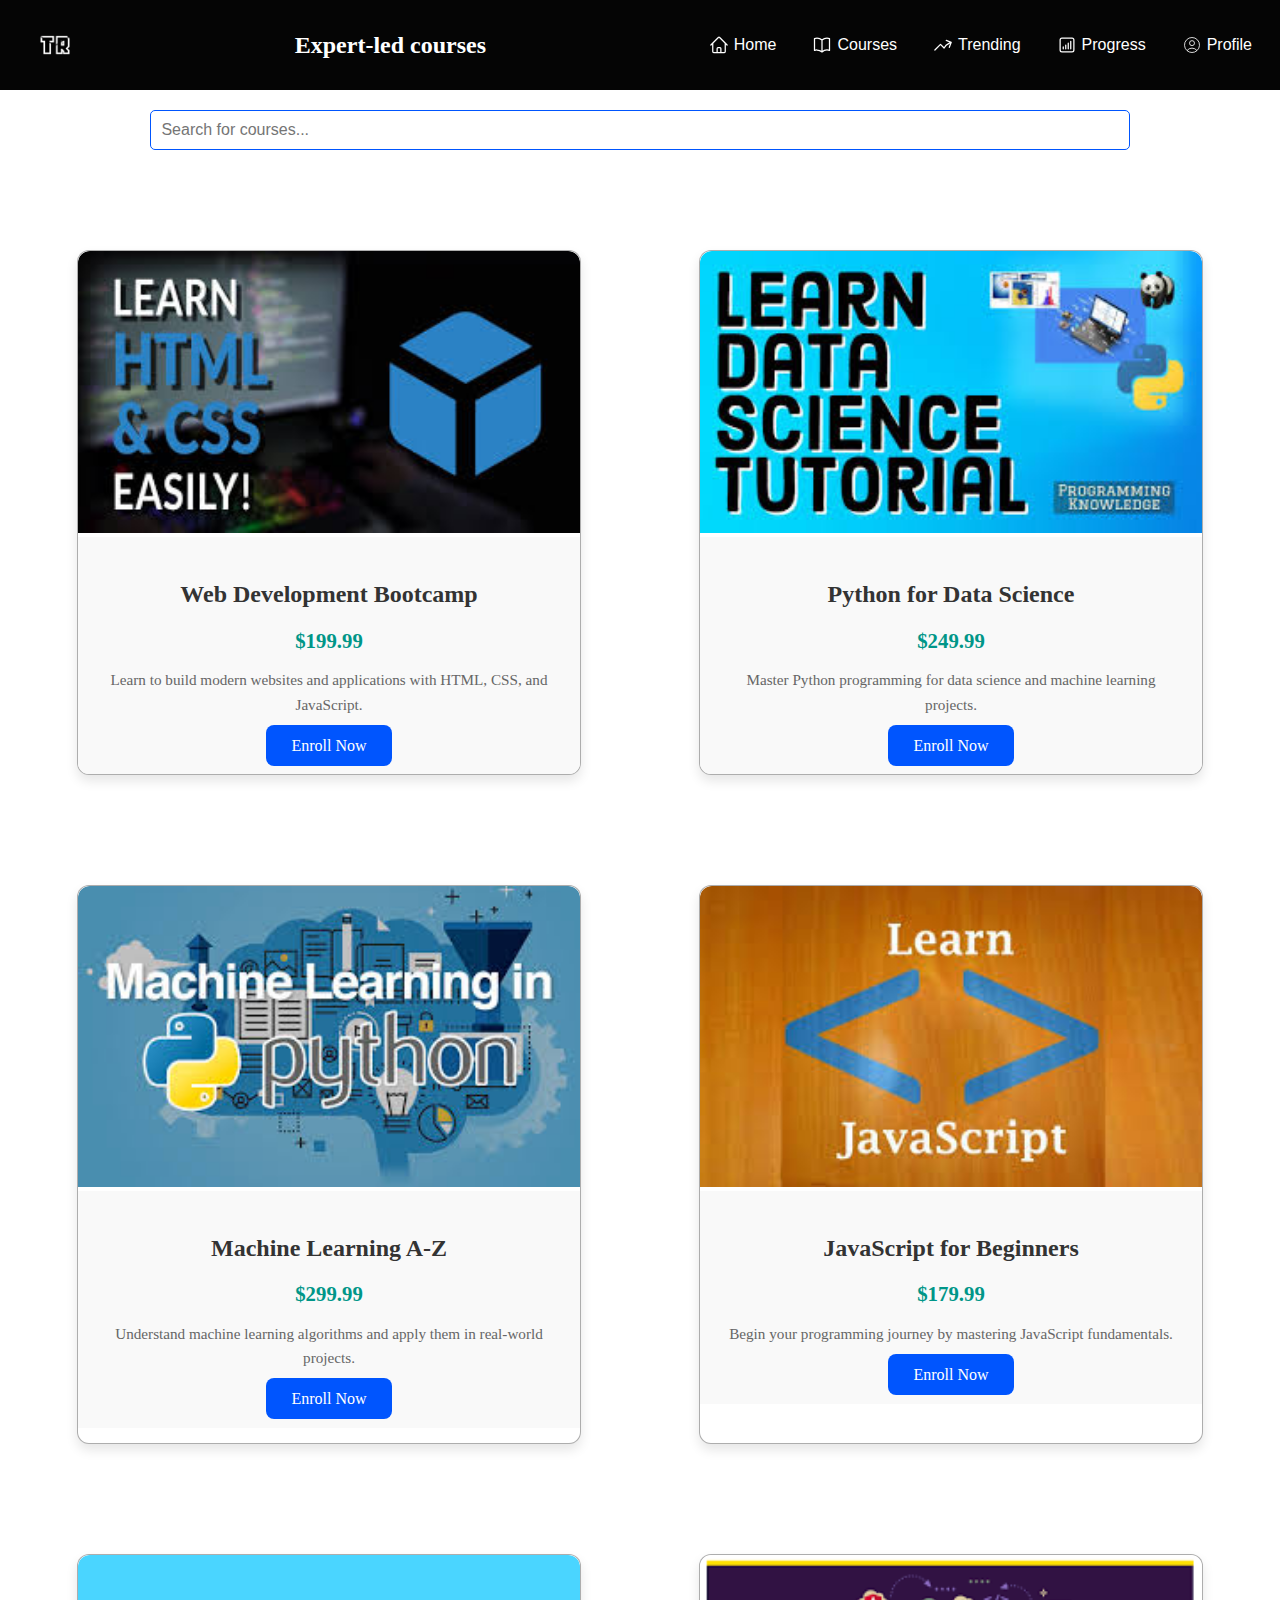
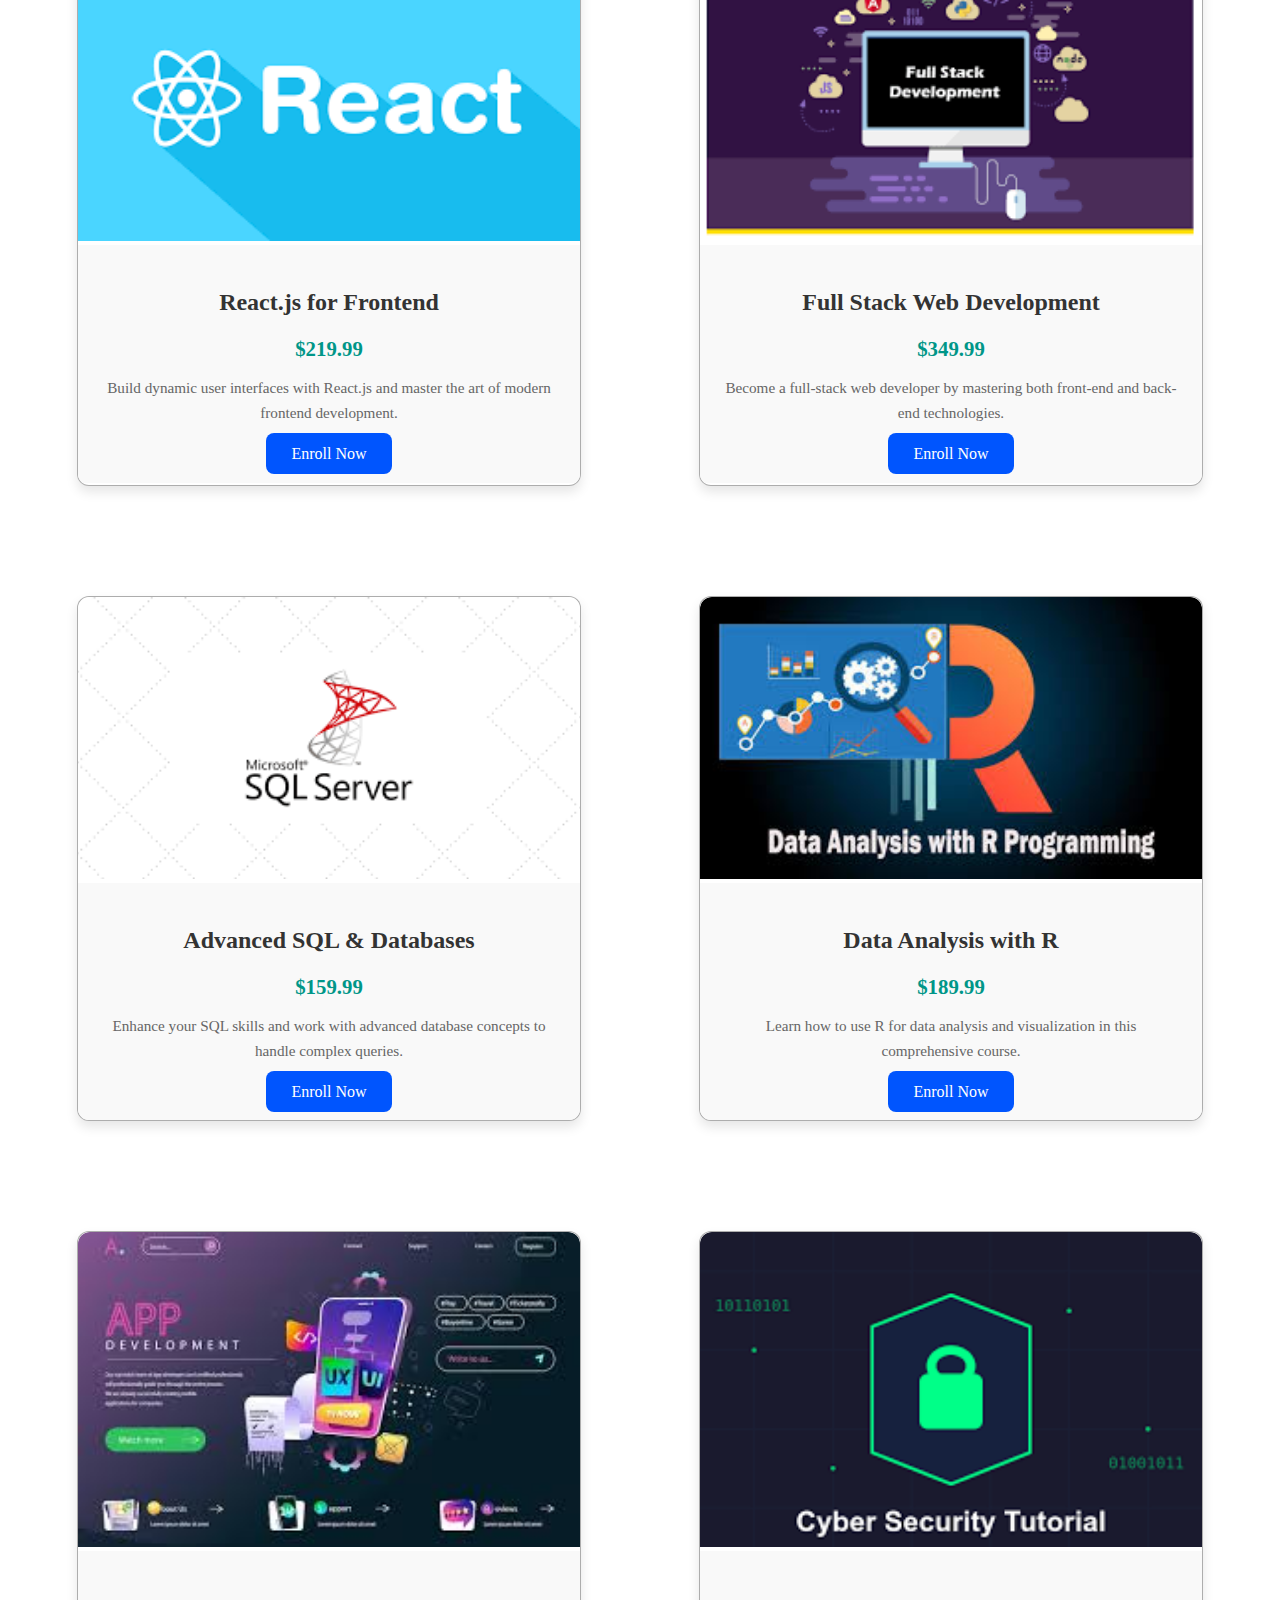
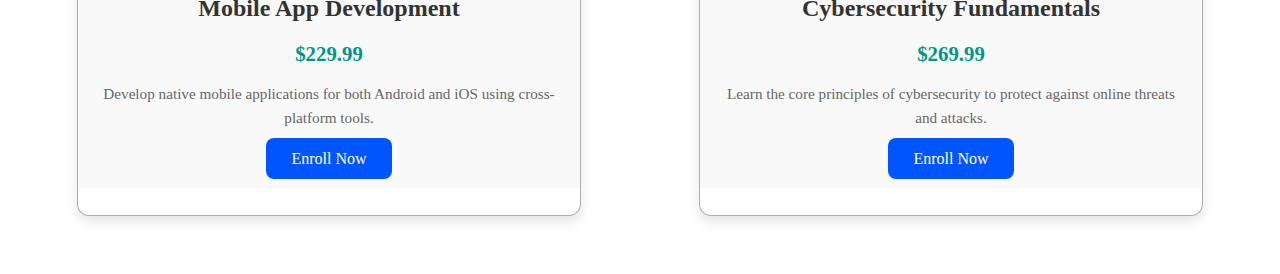
==== courses.html @ 88d939f9 "Add files via upload" ====
<!DOCTYPE html>
<html lang="en">
<head>
    <meta charset="UTF-8">
    <meta name="viewport" content="width=device-width, initial-scale=1.0">
    <style>

/* Add margin-top to the body or .search-container to push it below the navbar */
body {
    background-color: rgb(255, 255, 255);
    
    margin-top: 60px; /* Adjust this value depending on the height of your navbar */
}

/* Navigation Bar */
nav {
    background-color: rgb(5, 5, 5); /* Semi-transparent background with 30% opacity */
    color: rgb(255, 255, 255);
    display: flex;
    justify-content: space-between;
    align-items: center;
    padding: 10px 20px;
    position: fixed; /* Keep it fixed at the top */
    top: 0;
    left: 0;
    right: 0;
    z-index: 1000;
    border-bottom: 2px solid white;
}

/* Logo Style */
.nav-logo {
    display: flex;
    align-items: center; /* Vertically center the logo and text */
    justify-content: space-between; /* Space between the logo image and text */
    padding: 10px;
    text-align: left;
    font-size: 1.5em;
    font-weight: bold;
    background-color: transparent; /* Make the logo's background transparent */
    width: 100%; /* Make sure the container stretches across the full width */
}

.nav-logo h4 {
    text-align: center; /* Ensure the text aligns properly */
    flex-grow: 1; /* Allow h4 to grow and occupy the available space */
    margin: 0; /* Remove any default margins for precise alignment */
}

#logo-img {
    max-height: 50px; /* Adjust based on your image size */
    margin-right: 10px; /* Space between the image and the h4 text */
    height: 50px;
    width: 50px;
}

/* Default style for the nav-links (desktop) */
.nav-links {
    display: flex;
    justify-content: space-between;
    gap: 20px;
}

/* Menu Icon for Mobile */
.nav-menu-icon {
    display: none;
    cursor: pointer;
    width: 30px;  /* Ensures the icon is properly sized */
    height: 30px;
}

/* When the menu is active, display it */
.nav-links.active {
    display: flex;
}

.nav-links a {
    text-decoration: none;
    color: rgb(255, 255, 255);
    font-size: 1rem;
    display: flex;
    align-items: center;
    gap: 5px;
    transition: color 0.3s;
    font-family:'Lucida Sans', 'Lucida Sans Regular', 'Lucida Grande', 'Lucida Sans Unicode', Geneva, Verdana, sans-serif;
    font-weight: 300;
    font-style: normal;
    padding: 5px;
}

.nav-links a:hover {
    color: #ffffff;
    background-color: #333333ac;
}

.nav-links svg {
    width: 20px;
    height: 20px;
}


/* When the menu is active, slide it in from the right */
.nav-links.active {
    margin-top: 50px;
    display: flex;
    right: 0;
    left: auto;
    text-align: center;
}


/* Optional: Adding a little padding and style to individual menu items */
.nav-links a {
    padding: 8px;
    text-align: right; /* Ensure the text is left-aligned */
}


/* Container for all course cards */
.courses-container {
    display: flex;
    flex-wrap: wrap;
    justify-content: space-around;
    gap: 20px;
    padding: 20px;
    background-color:rgb(255, 255, 255);
}

/* Individual course card */
.course-card {
    width: 502px; /* Slightly wider for a balanced look */
    background-color: #ffffff; /* Clean, professional white background */
    border-radius: 12px; /* Softer, modern corners */
    box-shadow: 0 6px 12px rgba(0, 0, 0, 0.1); /* Elegant depth with shadow */
    overflow: hidden;
    transition: transform 0.3s ease, box-shadow 0.3s ease; /* Smooth hover transitions */
    margin-bottom: 30px; /* Improved spacing between cards */
    margin-top: 60px; /* Prevent overlap with navbar */
    padding: 0; /* Remove padding to structure content better */
    border: 0.1px solid rgba(0, 0, 0, 0.32); /* Subtle border for a refined look */
}

/* Course Image */
.course-image {
    width: 100%;
    height:54%;
    object-fit: cover;
    border-top-left-radius: 12px; /* Match card corners */
    border-top-right-radius: 12px;
    transition: transform 0.3s ease; /* Subtle zoom effect */
}

.course-image:hover {
    transform: scale(1.05); /* Slight zoom on hover for interactivity */
}

/* Course details section */
.course-details {
    padding: 20px; /* Balanced spacing inside */
    text-align: center;
    background-color: #f9f9f9; /* Light gray background for contrast */
}

/* Course Title */
.course-details h3 {
    font-size: 1.5rem; /* Larger font for visibility */
    color: #333; /* Neutral, professional text color */
    margin-bottom: 10px;
    font-weight: 600; /* Semi-bold for emphasis */
}

/* Course Price */
.course-price {
    font-size: 1.3rem; /* Slightly larger for prominence */
    color: #009688; /* Professional accent color */
    font-weight: bold;
    margin-bottom: 15px;
}

/* Course Description */
.course-description {
    font-size: 0.95rem; /* Readable font size */
    color: #666; /* Subtle gray for secondary information */
    margin-bottom: 20px;
    line-height: 1.6; /* Better readability */
}

/* Enroll button */
.enroll-btn {
    text-decoration: none;
    background-color: #0055fe; /* Strong, professional blue */
    color: white;
    padding: 12px 25px; /* Larger button for usability */
    font-size: 1rem;
    border: none;
    border-radius: 8px; /* Rounded button for modern design */
    cursor: pointer;
    transition: background-color 0.3s ease, transform 0.2s ease; /* Smooth interactions */
}

.enroll-btn:hover {
    background-color: #0041c4; /* Darker shade on hover */
    transform: translateY(-3px); /* Lift effect */
}

/* Hover effect for course card */
.course-card:hover {
    transform: translateY(-10px); /* Elevation for focus */
    box-shadow: 0 12px 24px rgba(0, 0, 0, 0.2); /* Enhanced shadow for interactivity */
    z-index: 10; /* Ensure it stands out above others */
}

/* Search Bar Container */
.search-container {
    margin-top: 30px;
    margin-bottom: 20px;
    text-align: center;
    width: 100%;
}

#course-search {
    width: 80%;
    padding: 10px;
    font-size: 16px;
    border: 1px solid #ccc;
    border-radius: 5px;
    outline: none;
    box-sizing: border-box;
    transition: all 0.3s ease;
    border-color: #0055fe;
}

#course-search:focus {
    border-color: #0055fe;
    box-shadow: 0 0 5px rgba(0, 85, 254, 0.6);
}
/* Make sure the menu icon is visible on mobile view */
@media (max-width: 768px) {
    .nav-menu-icon {
        display: flex;
        flex-direction: column;  /* Ensure it shows up on mobile view */
    }

/* Ensuring nav links are hidden by default */
.nav-links {
    display: none; /* Hide the menu links by default */
    flex-direction: column;
    gap: 5px;
    padding: 5px;
    font-size: xx-small;
    width: 150px; /* Adjust the width to your desired size */
    height: auto; /* Auto height to fit content */
    background-color: #000000ef;
    position: fixed;
    top: 0;
    left: -250px; /* Initially position off-screen */
    z-index: 1000;
    box-shadow: 0 4px 6px rgba(0, 0, 0, 0.1);
    transition: left 0.3s ease; /* Smooth transition when menu opens/closes */
    color: rgb(255, 255, 255);
}
    #course-search {
        width: 100%;
    }
    .course-image {
        width: 100%;
    height:40%;
    object-fit: cover;
    border-top-left-radius: 12px; /* Match card corners */
    border-top-right-radius: 12px;
    transition: transform 0.3s ease; /* Subtle zoom effect */
}
}
    </style>
    <title>Courses</title>
</head>
<body>
    <nav>
        <div class="nav-logo"><img src="./images/logo.png" alt="" id="logo-img"> <h4>Expert-led courses</h4></div>
        <!-- Menu Icon (Hamburger) -->
        <div class="nav-menu-icon" onclick="toggleMenu()">
            <!-- Updated Menu Icon -->
            <svg xmlns="http://www.w3.org/2000/svg" fill="none" viewBox="0 0 24 24" stroke-width="1.5" stroke="currentColor" class="size-6">
                <path stroke-linecap="round" stroke-linejoin="round" d="M3.75 6.75h16.5M3.75 12h16.5m-16.5 5.25h16.5" />
            </svg>
        </div>
        
            <div class="nav-links">

        <a href="index.html">
            <svg xmlns="http://www.w3.org/2000/svg" fill="none" viewBox="0 0 24 24" stroke-width="1.5" stroke="currentColor" class="size-6">
                <path stroke-linecap="round" stroke-linejoin="round" d="m2.25 12 8.954-8.955c.44-.439 1.152-.439 1.591 0L21.75 12M4.5 9.75v10.125c0 .621.504 1.125 1.125 1.125H9.75v-4.875c0-.621.504-1.125 1.125-1.125h2.25c.621 0 1.125.504 1.125 1.125V21h4.125c.621 0 1.125-.504 1.125-1.125V9.75M8.25 21h8.25" />
            </svg>              
           Home
        </a>

        </a>
        <a href="courses.html">
            <svg xmlns="http://www.w3.org/2000/svg" fill="none" viewBox="0 0 24 24" stroke-width="1.5" stroke="currentColor" class="size-6">
                <path stroke-linecap="round" stroke-linejoin="round" d="M12 6.042A8.967 8.967 0 0 0 6 3.75c-1.052 0-2.062.18-3 .512v14.25A8.987 8.987 0 0 1 6 18c2.305 0 4.408.867 6 2.292m0-14.25a8.966 8.966 0 0 1 6-2.292c1.052 0 2.062.18 3 .512v14.25A8.987 8.987 0 0 0 18 18a8.967 8.967 0 0 0-6 2.292m0-14.25v14.25" />
            </svg>
            Courses
        </a>
        <a href="#trending">
            <svg xmlns="http://www.w3.org/2000/svg" fill="none" viewBox="0 0 24 24" stroke-width="1.5" stroke="currentColor" class="size-6">
                <path stroke-linecap="round" stroke-linejoin="round" d="M2.25 18 9 11.25l4.306 4.306a11.95 11.95 0 0 1 5.814-5.518l2.74-1.22m0 0-5.94-2.281m5.94 2.28-2.28 5.941" />
            </svg>
            Trending
        </a>
        <a href="#contact">
            <svg xmlns="http://www.w3.org/2000/svg" fill="none" viewBox="0 0 24 24" stroke-width="1.5" stroke="currentColor" class="size-6">
                <path stroke-linecap="round" stroke-linejoin="round" d="M7.5 14.25v2.25m3-4.5v4.5m3-6.75v6.75m3-9v9M6 20.25h12A2.25 2.25 0 0 0 20.25 18V6A2.25 2.25 0 0 0 18 3.75H6A2.25 2.25 0 0 0 3.75 6v12A2.25 2.25 0 0 0 6 20.25Z" />
            </svg>
            Progress
        </a>

        <a href="profile.html">
            <svg xmlns="http://www.w3.org/2000/svg" fill="none" viewBox="0 0 24 24" strokeWidth={1.5} stroke="currentColor" class="size-6">
                <path strokeLinecap="round" strokeLinejoin="round" d="M17.982 18.725A7.488 7.488 0 0 0 12 15.75a7.488 7.488 0 0 0-5.982 2.975m11.963 0a9 9 0 1 0-11.963 0m11.963 0A8.966 8.966 0 0 1 12 21a8.966 8.966 0 0 1-5.982-2.275M15 9.75a3 3 0 1 1-6 0 3 3 0 0 1 6 0Z" />
            </svg>
            Profile
            </a>
    </div>
    </nav>
    <div class="courses-container">
        <div class="search-container">
            <input type="text" id="course-search" placeholder="Search for courses..." oninput="searchCourses()">
        </div>
        <div id="no-courses-message" style="display: none; text-align: center; font-size: 1.5rem; color: #555555c5; padding: 20px;">
            No courses yet, will be added soon 😁.....
        </div>
        <!-- Course 1 -->
        <div class="course-card">
            <img src="./images/webdev.jpeg" alt="Course 1 Image" class="course-image">
            <div class="course-details">
                <h3>Web Development Bootcamp</h3>
                <p class="course-price">$199.99</p>
                <p class="course-description">Learn to build modern websites and applications with HTML, CSS, and JavaScript.</p>
                <a href="/course1-enroll" class="enroll-btn">Enroll Now</a>
            </div>
        </div>
    
        <!-- Course 2 -->
        <div class="course-card">
            <img src="./images/pyds.jpeg" alt="Course 2 Image" class="course-image">
            <div class="course-details">
                <h3>Python for Data Science</h3>
                <p class="course-price">$249.99</p>
                <p class="course-description">Master Python programming for data science and machine learning projects.</p>
                <a href="/course2-enroll" class="enroll-btn">Enroll Now</a>
            </div>
        </div>
    
        <!-- Course 3 -->
        <div class="course-card">
            <img src="./images/mlpy.jpeg" alt="Course 3 Image" class="course-image">
            <div class="course-details">
                <h3>Machine Learning A-Z</h3>
                <p class="course-price">$299.99</p>
                <p class="course-description">Understand machine learning algorithms and apply them in real-world projects.</p>
                <a href="/course3-enroll" class="enroll-btn">Enroll Now</a>
            </div>
        </div>
    
        <!-- Course 4 -->
        <div class="course-card">
            <img src="./images/js.jpeg" alt="Course 4 Image" class="course-image">
            <div class="course-details">
                <h3>JavaScript for Beginners</h3>
                <p class="course-price">$179.99</p>
                <p class="course-description">Begin your programming journey by mastering JavaScript fundamentals.</p>
                <a href="/course4-enroll" class="enroll-btn">Enroll Now</a>
            </div>
        </div>
    
        <!-- Course 5 -->
        <div class="course-card">
            <img src="./images/reactjs.png" alt="Course 5 Image" class="course-image">
            <div class="course-details">
                <h3>React.js for Frontend</h3>
                <p class="course-price">$219.99</p>
                <p class="course-description">Build dynamic user interfaces with React.js and master the art of modern frontend development.</p>
                <a href="/course5-enroll" class="enroll-btn">Enroll Now</a>
            </div>
        </div>
    
        <!-- Course 6 -->
        <div class="course-card">
            <img src="./images/fswd.png" alt="Course 6 Image" class="course-image">
            <div class="course-details">
                <h3>Full Stack Web Development</h3>
                <p class="course-price">$349.99</p>
                <p class="course-description">Become a full-stack web developer by mastering both front-end and back-end technologies.</p>
                <a href="/course6-enroll" class="enroll-btn">Enroll Now</a>
            </div>
        </div>
    
        <!-- Course 7 -->
        <div class="course-card">
            <img src="./images/sql.png" alt="Course 7 Image" class="course-image">
            <div class="course-details">
                <h3>Advanced SQL & Databases</h3>
                <p class="course-price">$159.99</p>
                <p class="course-description">Enhance your SQL skills and work with advanced database concepts to handle complex queries.</p>
                <a href="/course7-enroll" class="enroll-btn">Enroll Now</a>
            </div>
        </div>
    
        <!-- Course 8 -->
        <div class="course-card">
            <img src="./images/dsr.jpeg" alt="Course 8 Image" class="course-image">
            <div class="course-details">
                <h3>Data Analysis with R</h3>
                <p class="course-price">$189.99</p>
                <p class="course-description">Learn how to use R for data analysis and visualization in this comprehensive course.</p>
                <a href="/course8-enroll" class="enroll-btn">Enroll Now</a>
            </div>
        </div>
    
        <!-- Course 9 -->
        <div class="course-card">
            <img src="./images/mad.jpeg" alt="Course 9 Image" class="course-image">
            <div class="course-details">
                <h3>Mobile App Development</h3>
                <p class="course-price">$229.99</p>
                <p class="course-description">Develop native mobile applications for both Android and iOS using cross-platform tools.</p>
                <a href="/course9-enroll" class="enroll-btn">Enroll Now</a>
            </div>
        </div>
    
        <!-- Course 10 -->
        <div class="course-card">
            <img src="./images/cs.png" alt="Course 10 Image" class="course-image">
            <div class="course-details">
                <h3>Cybersecurity Fundamentals</h3>
                <p class="course-price">$269.99</p>
                <p class="course-description">Learn the core principles of cybersecurity to protect against online threats and attacks.</p>
                <a href="/course10-enroll" class="enroll-btn">Enroll Now</a>
            </div>
        </div>
    </div>
    
    <script>
function searchCourses() {
    const searchInput = document.getElementById('course-search').value.toLowerCase();
    const courseCards = document.querySelectorAll('.course-card');
    let foundCourses = false; // Flag to check if any course matches the search
    
    // Hide the "no courses found" message initially
    const noCoursesMessage = document.getElementById('no-courses-message');
    noCoursesMessage.style.display = 'none';

    courseCards.forEach(card => {
        const courseTitle = card.querySelector('h3').textContent.toLowerCase();
        const courseDescription = card.querySelector('.course-description').textContent.toLowerCase();
        
        if (courseTitle.includes(searchInput) || courseDescription.includes(searchInput)) {
            card.style.display = 'inline-block'; // Show the card if it matches
            foundCourses = true; // At least one course is found
        } else {
            card.style.display = 'none'; // Hide the card if it doesn't match
        }
    });

    // If no courses were found, display the message
    if (!foundCourses) {
        noCoursesMessage.style.display = 'block';
    }
}

function toggleMenu() {
        const navLinks = document.querySelector('.nav-links');
        navLinks.classList.toggle('active'); // Toggles the active class
    }


    // Trigger the fade-in effect after the page loads
window.onload = function() {
    document.querySelector("h1").classList.add("fade-in");
};

    </script>
</body>
</html>
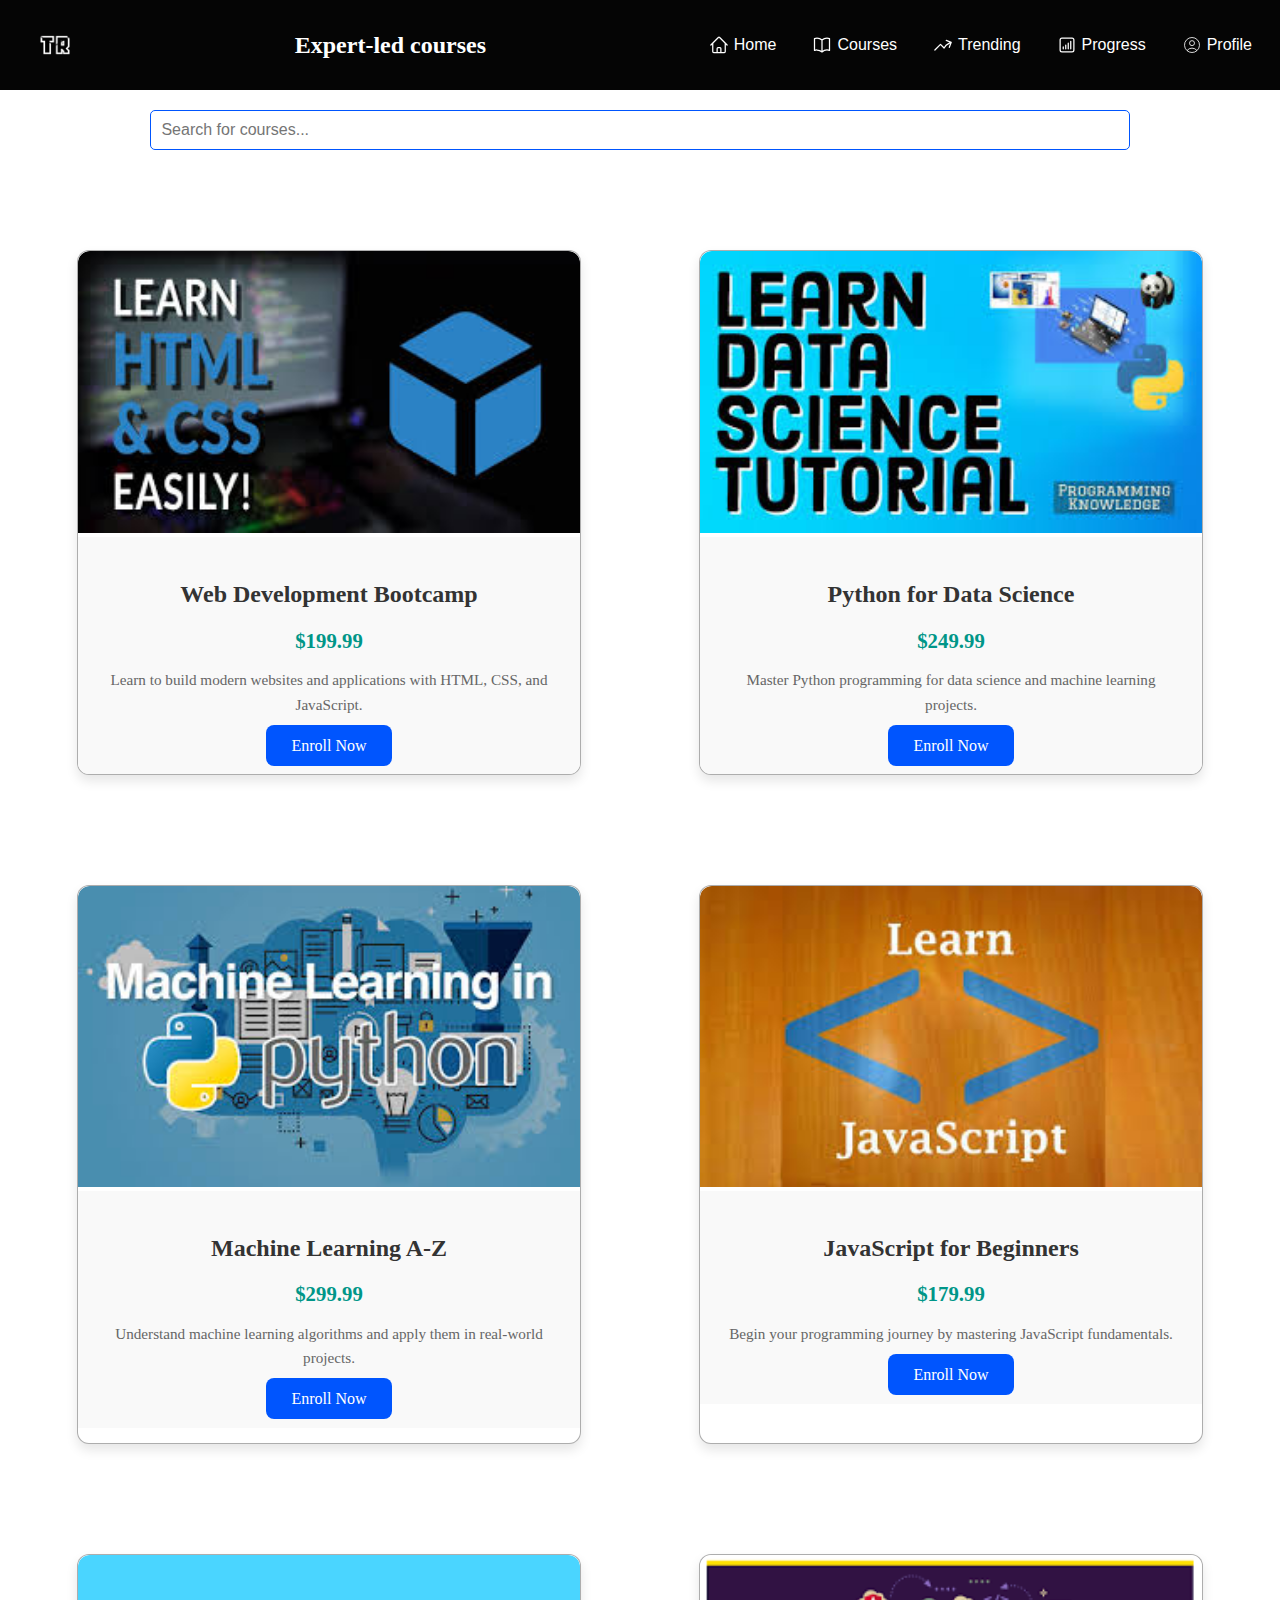
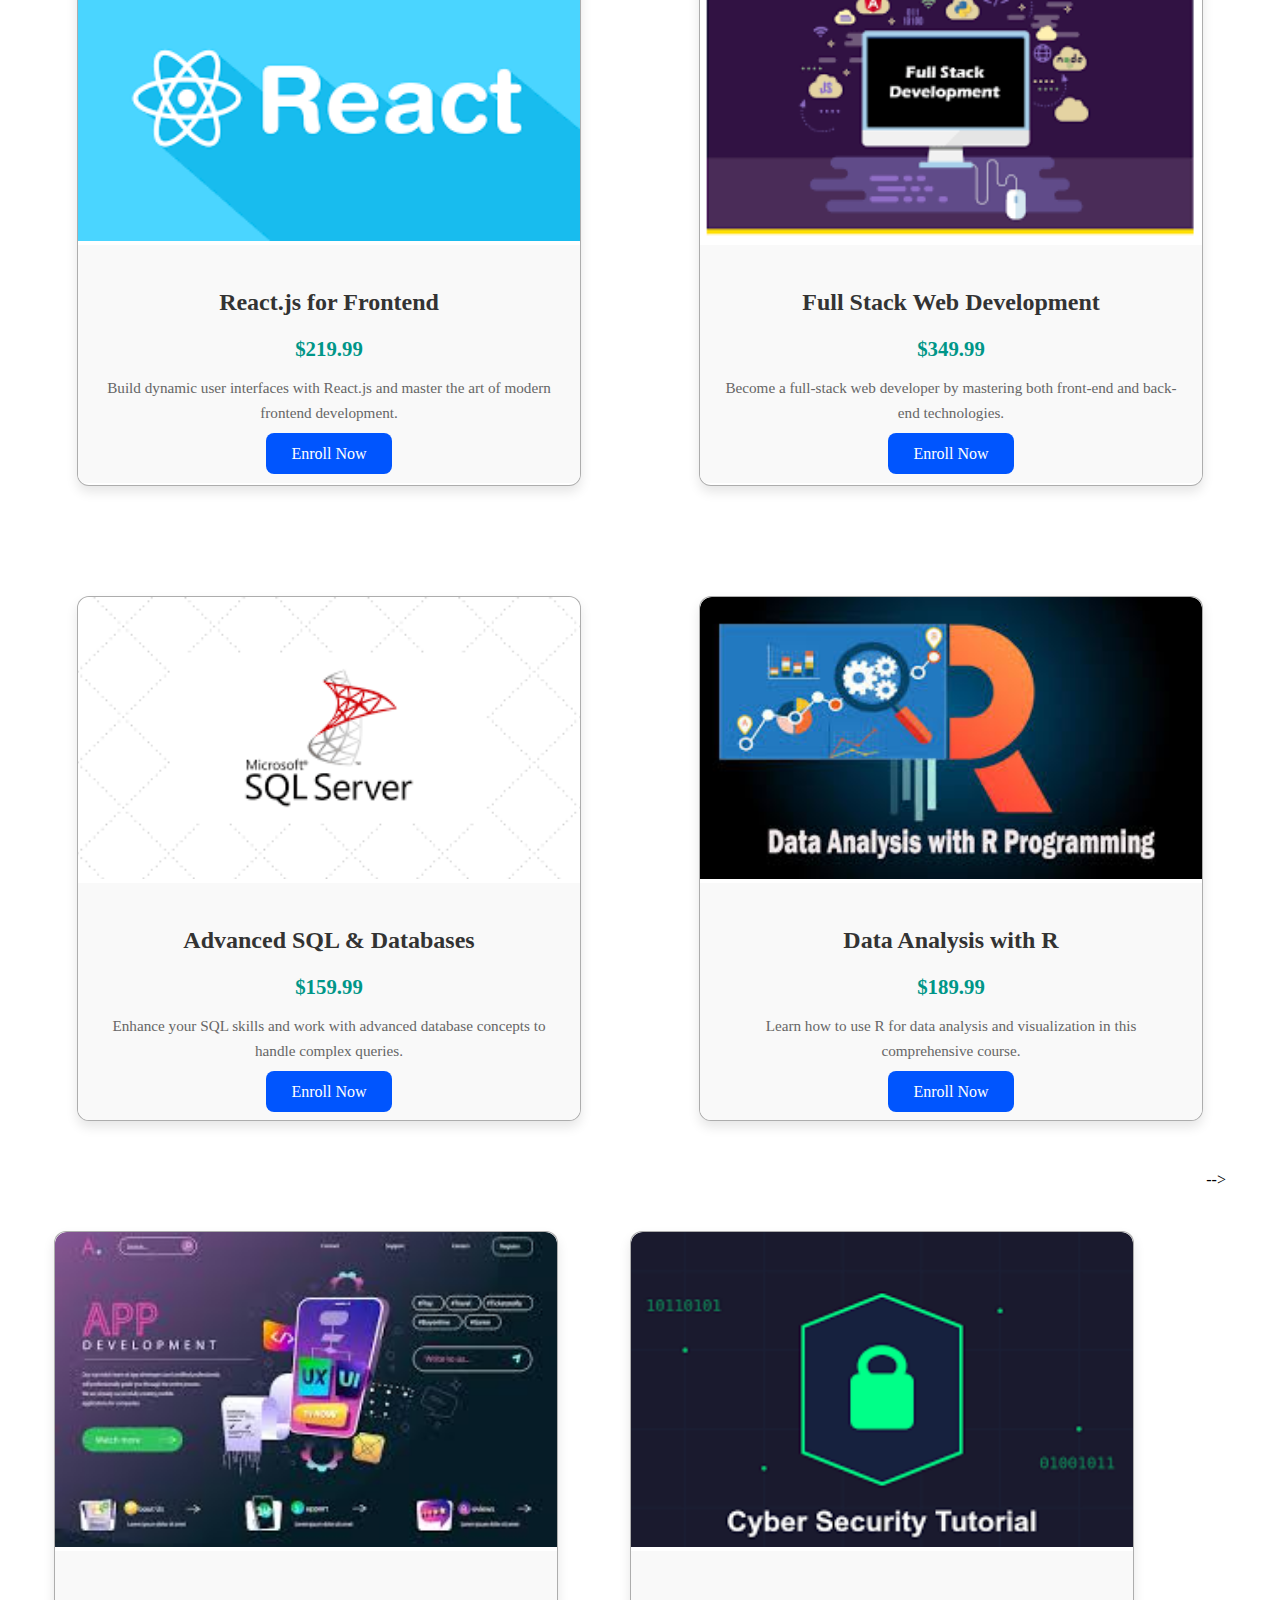
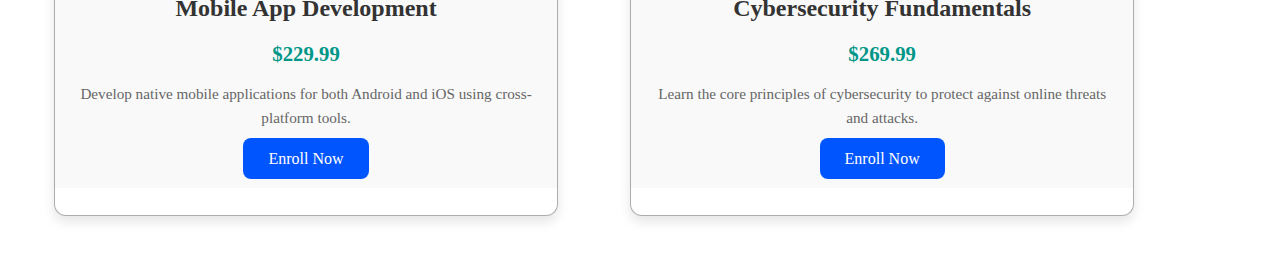
==== commit 8d55793b: "Update courses.html" ====
--- a/courses.html
+++ b/courses.html
@@ -428,7 +428,7 @@
             </div>
         </div>
     
-        <!-- Course 10 -->
+<!--         <!-- Course 10 -->
         <div class="course-card">
             <img src="./images/cs.png" alt="Course 10 Image" class="course-image">
             <div class="course-details">
@@ -437,7 +437,7 @@
                 <p class="course-description">Learn the core principles of cybersecurity to protect against online threats and attacks.</p>
                 <a href="/course10-enroll" class="enroll-btn">Enroll Now</a>
             </div>
-        </div>
+        </div> -->
     </div>
     
     <script>
@@ -481,4 +481,4 @@
 
     </script>
 </body>
-</html>+</html>
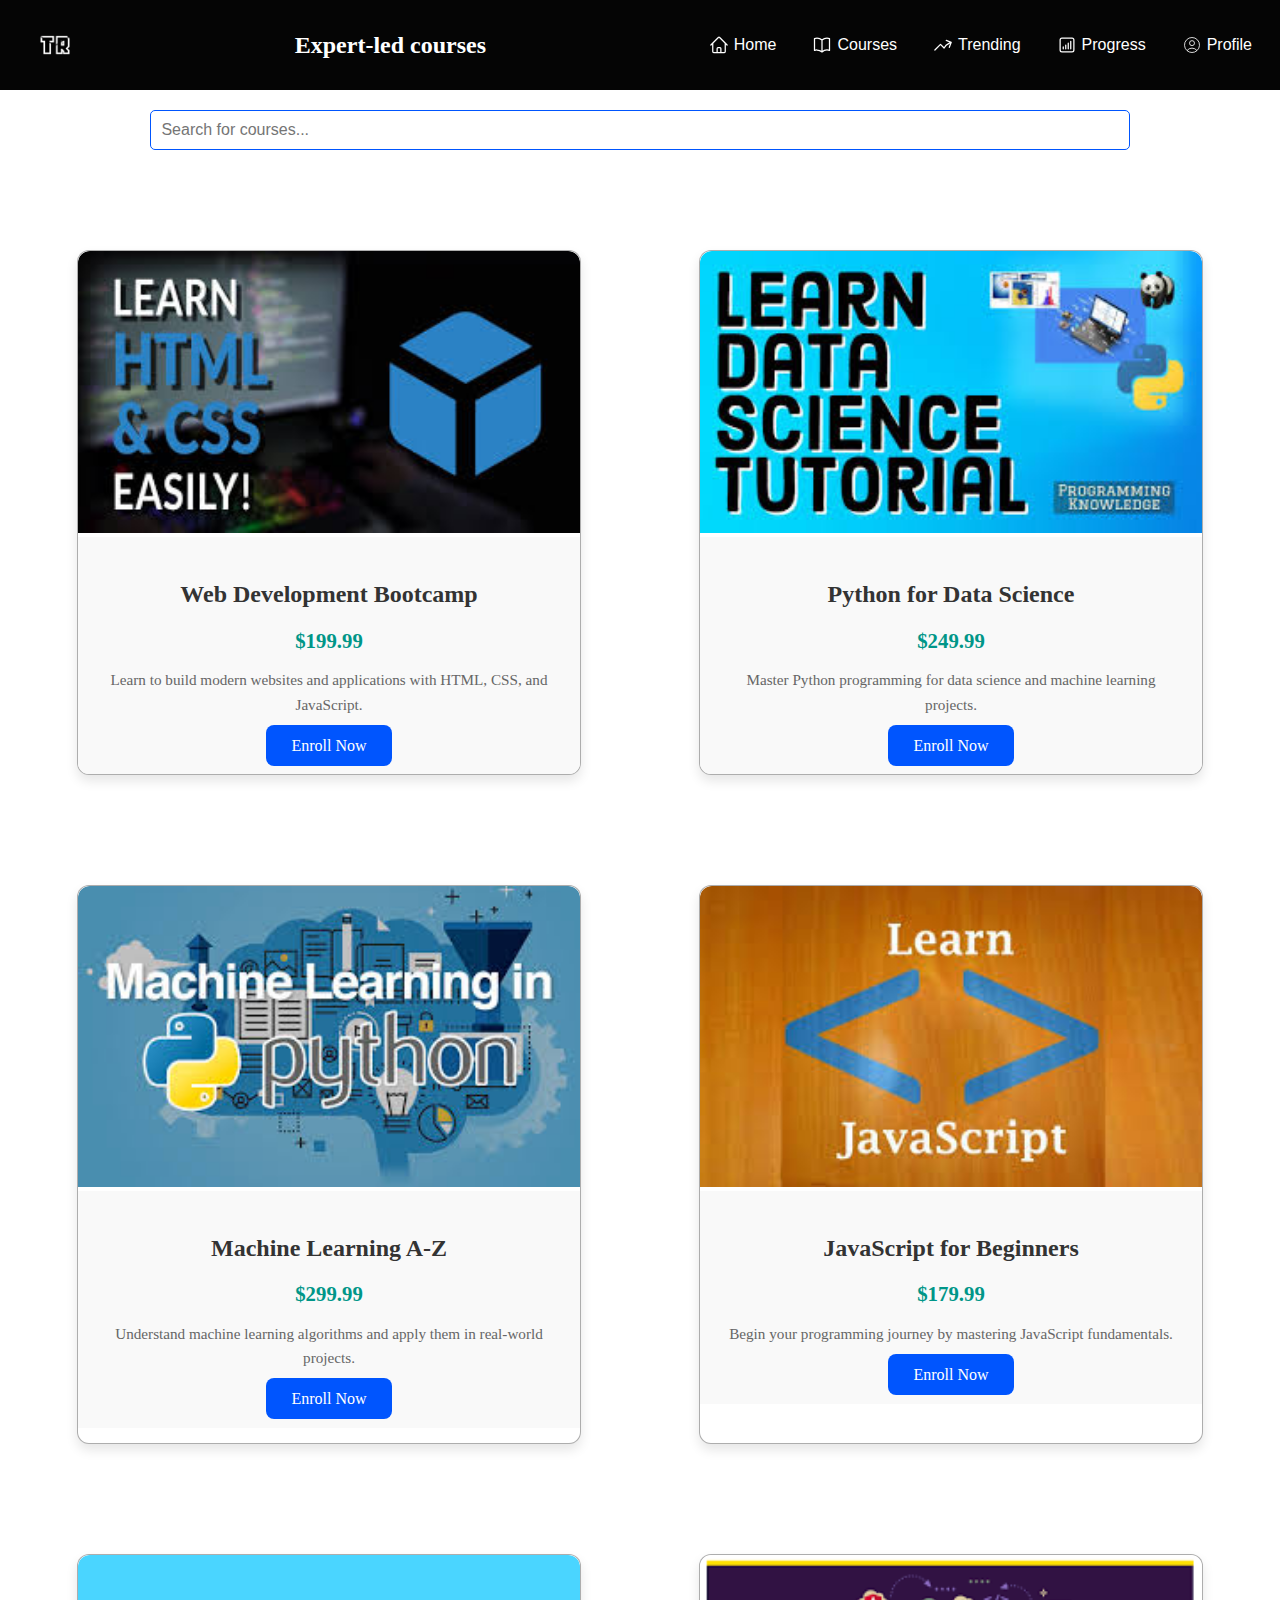
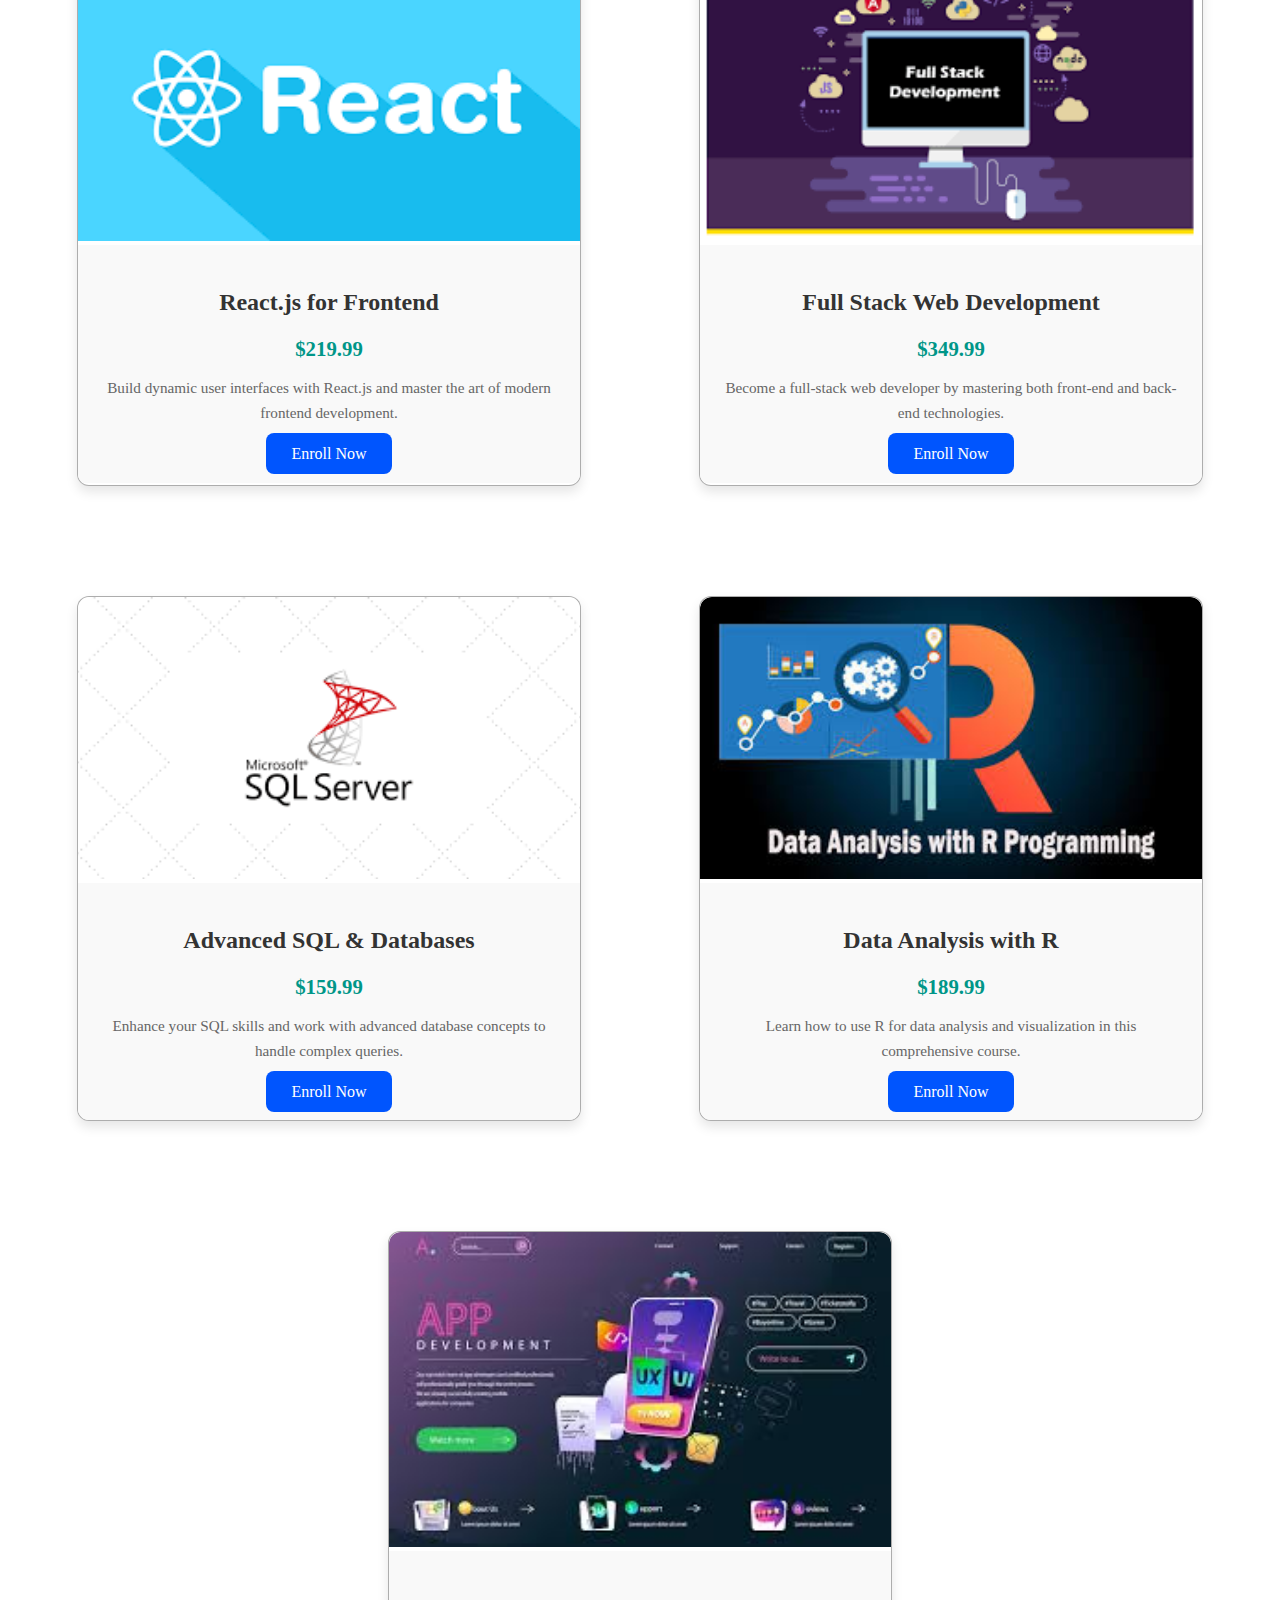
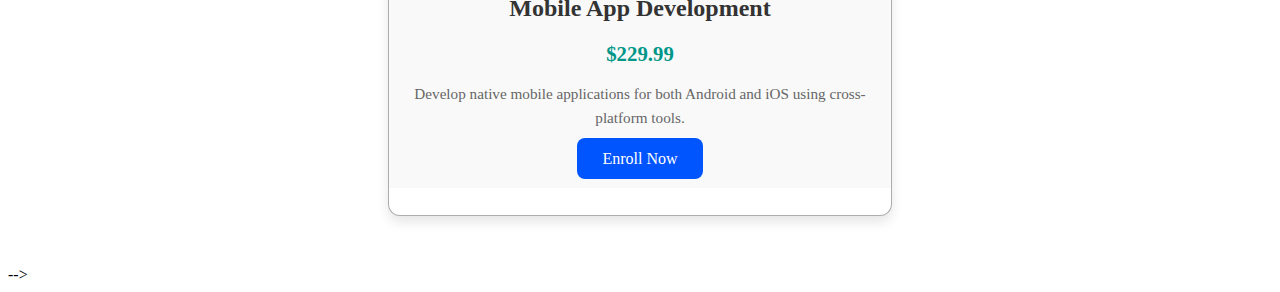
==== commit 674d5ab3: "Update courses.html" ====
--- a/courses.html
+++ b/courses.html
@@ -428,8 +428,8 @@
             </div>
         </div>
     
-<!--         <!-- Course 10 -->
-        <div class="course-card">
+       <!-- Course 10 -->
+<!--         <div class="course-card">
             <img src="./images/cs.png" alt="Course 10 Image" class="course-image">
             <div class="course-details">
                 <h3>Cybersecurity Fundamentals</h3>
@@ -438,7 +438,7 @@
                 <a href="/course10-enroll" class="enroll-btn">Enroll Now</a>
             </div>
         </div> -->
-    </div>
+    </div> -->
     
     <script>
 function searchCourses() {
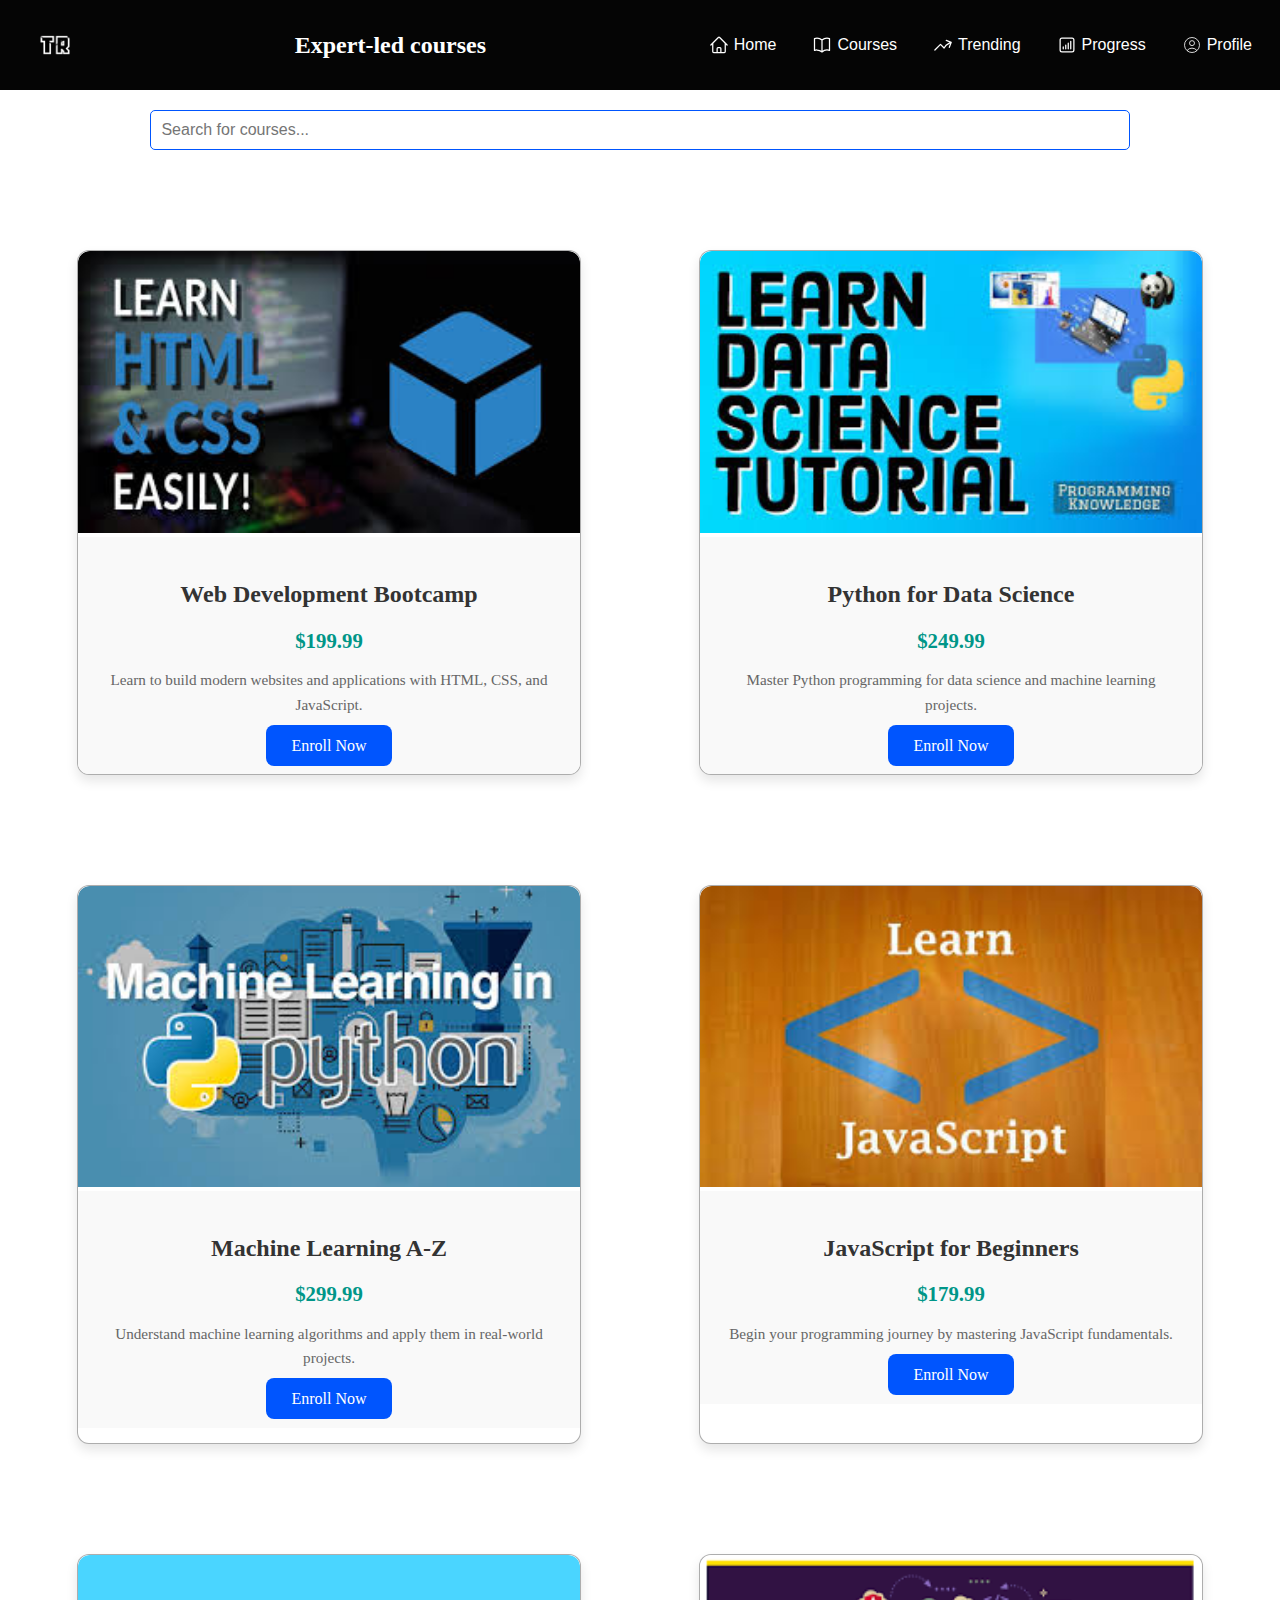
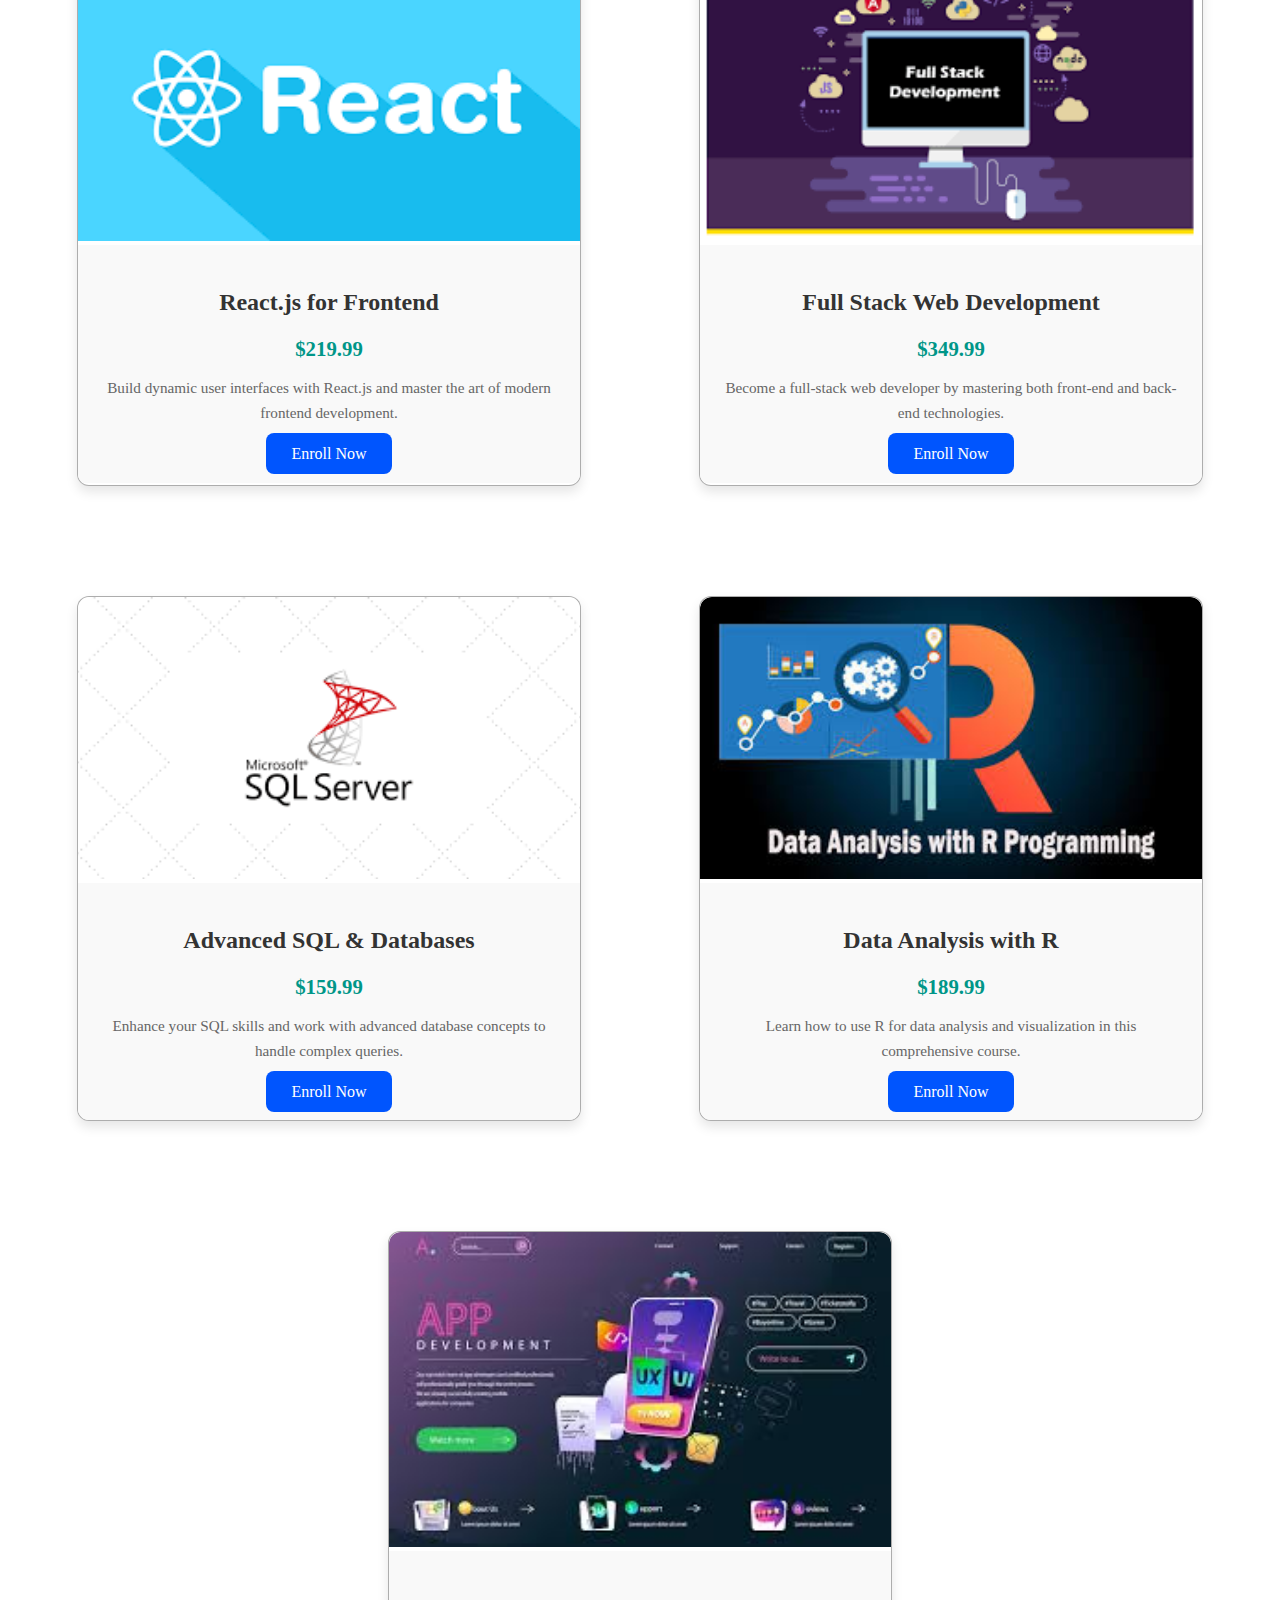
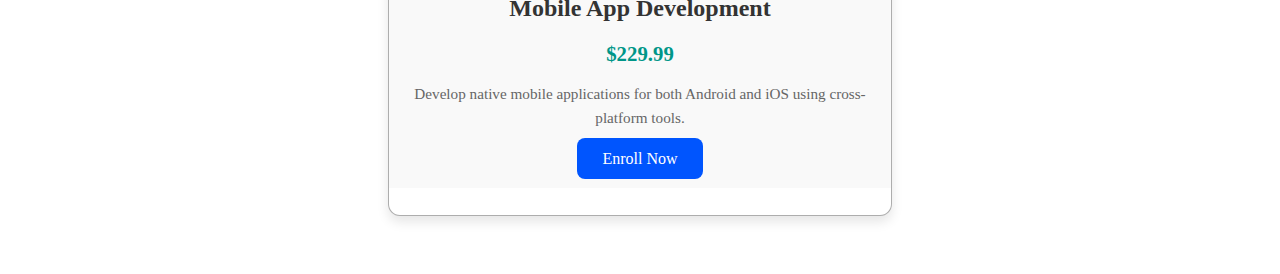
==== commit 6f1373c0: "Update courses.html" ====
--- a/courses.html
+++ b/courses.html
@@ -438,7 +438,7 @@
                 <a href="/course10-enroll" class="enroll-btn">Enroll Now</a>
             </div>
         </div> -->
-    </div> -->
+    </div>
     
     <script>
 function searchCourses() {
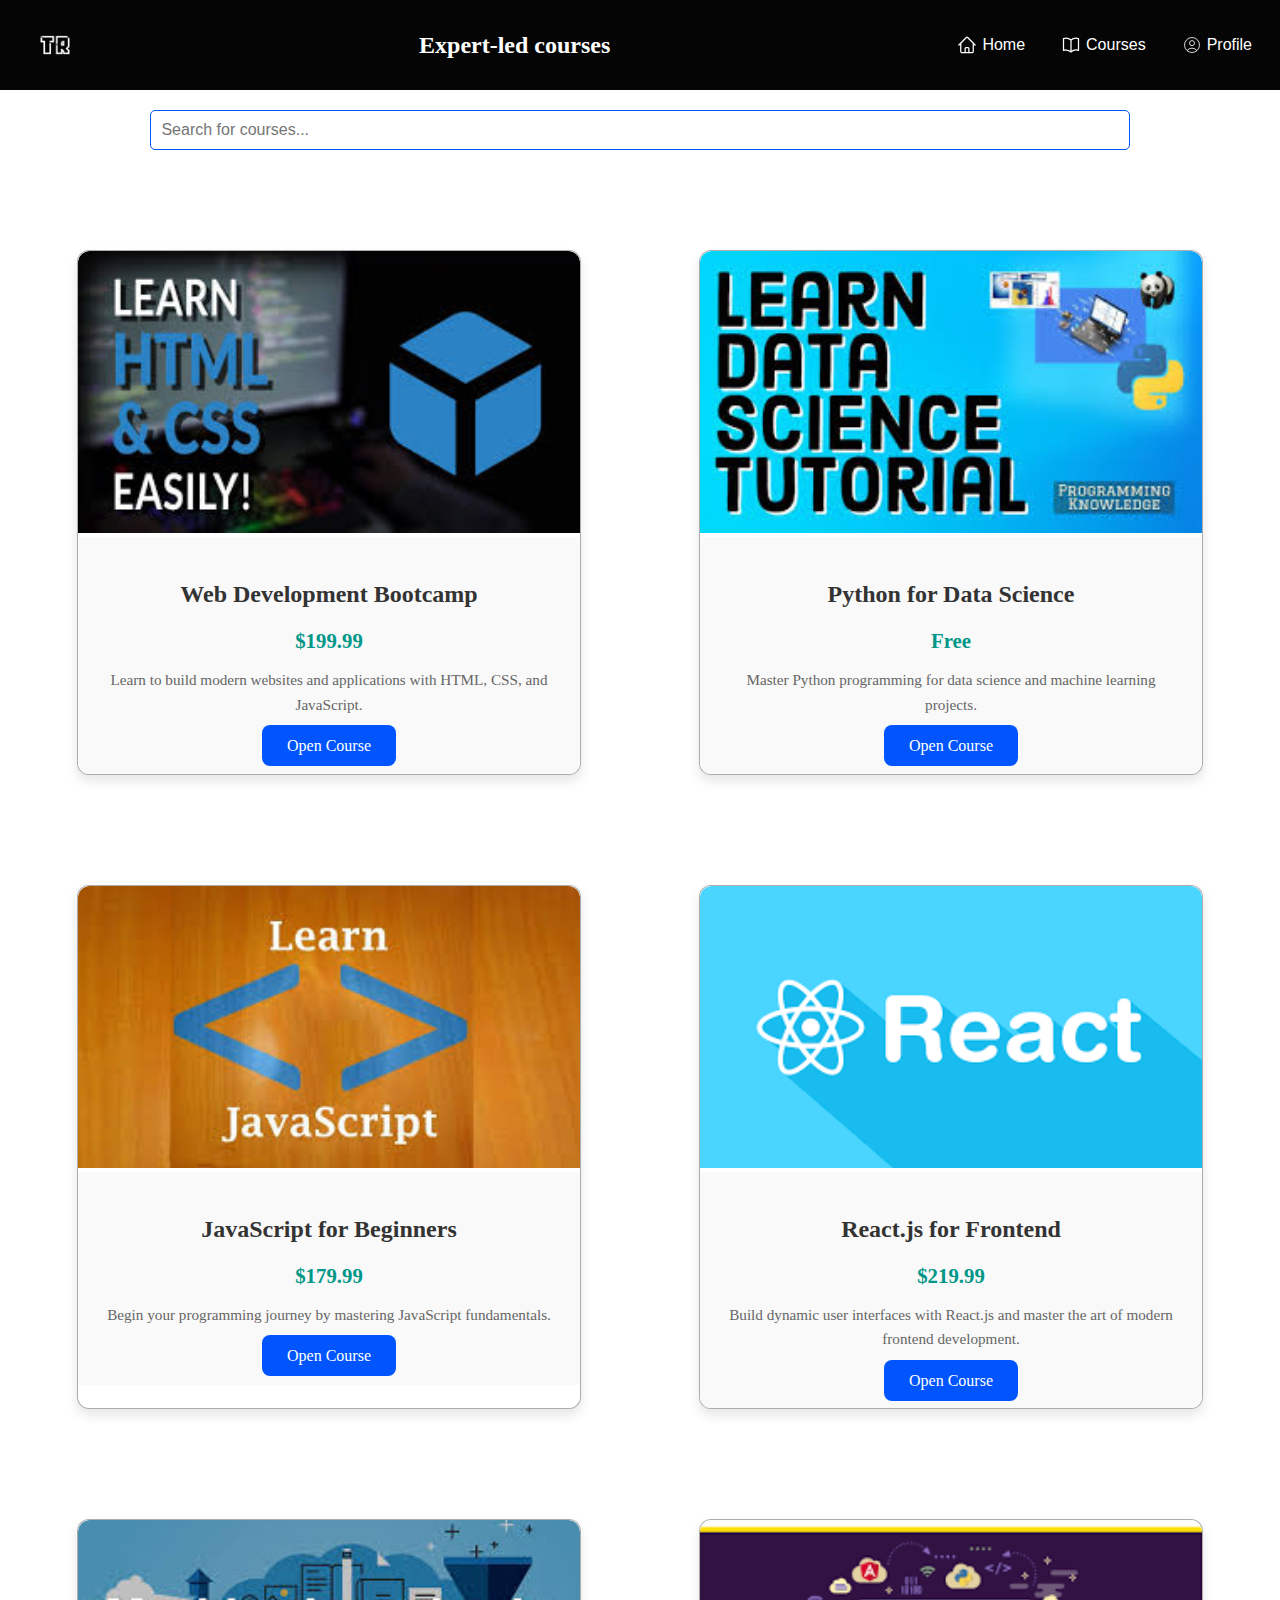
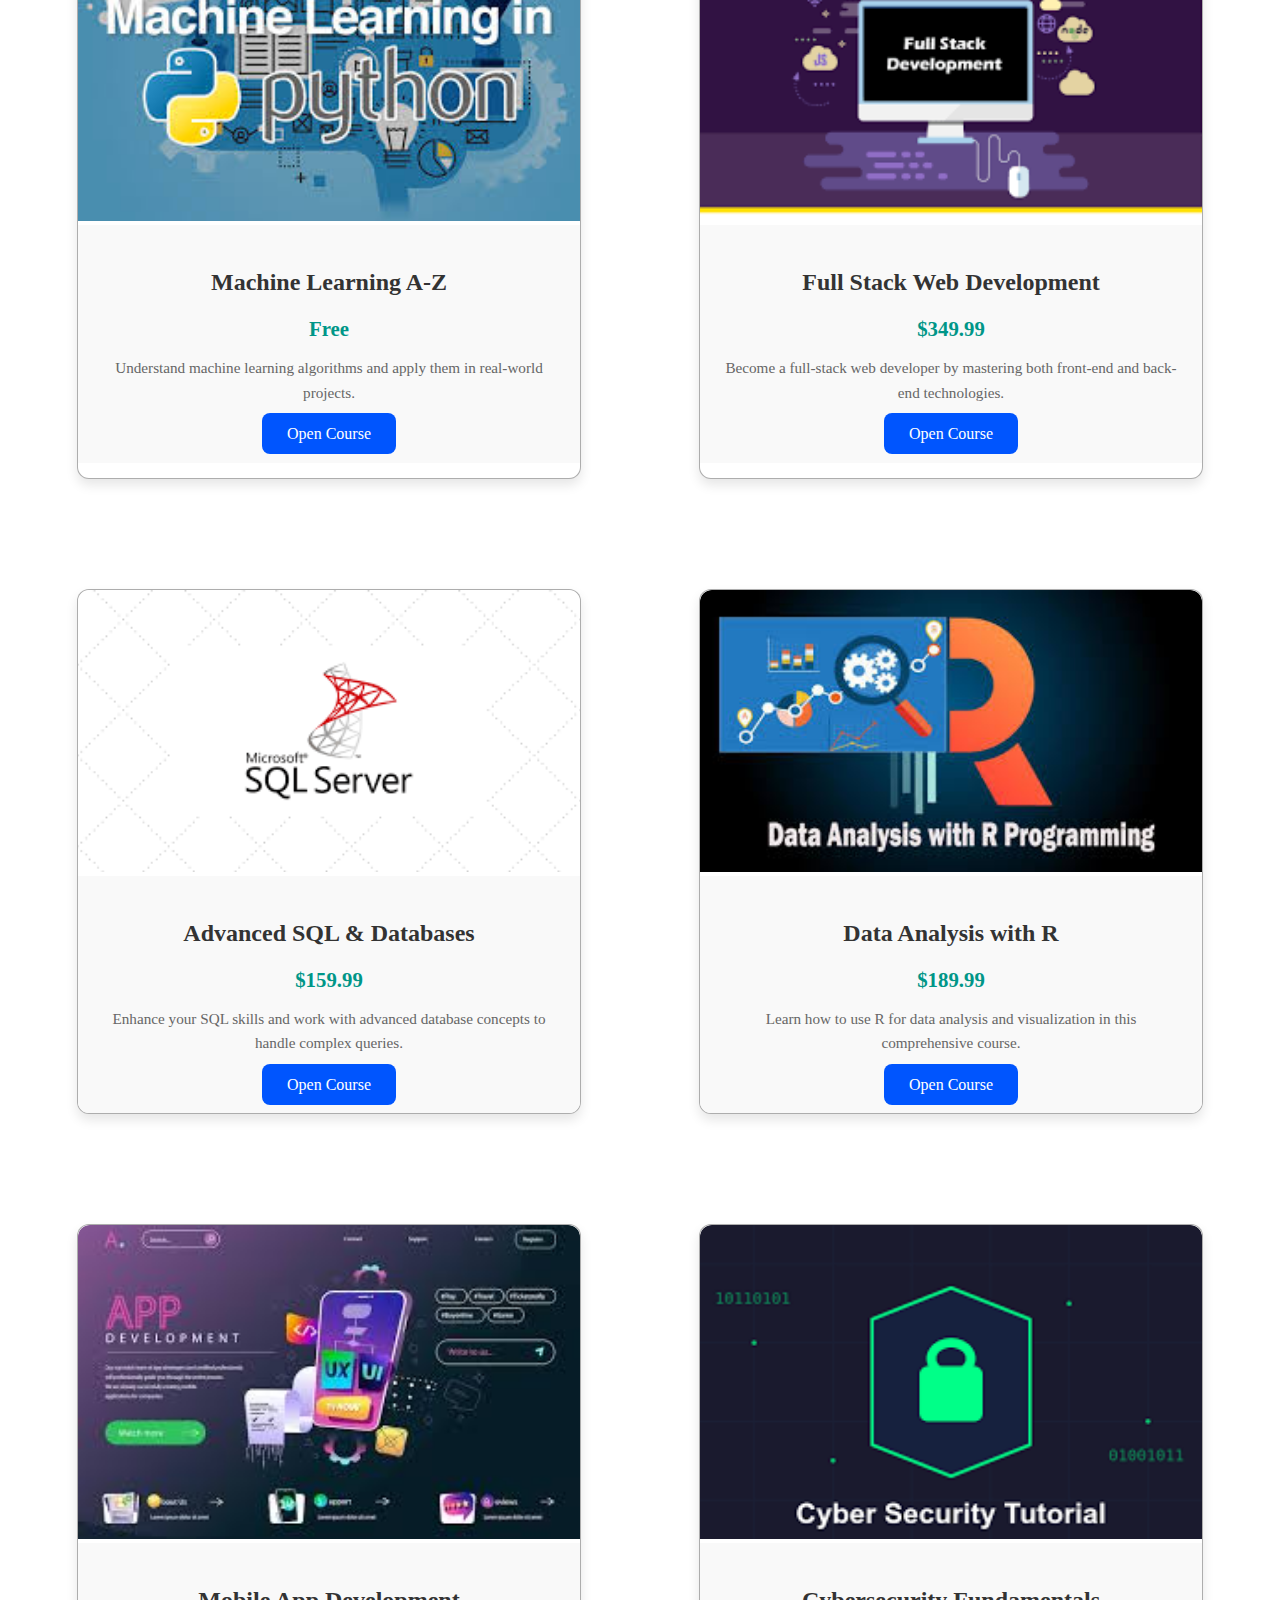
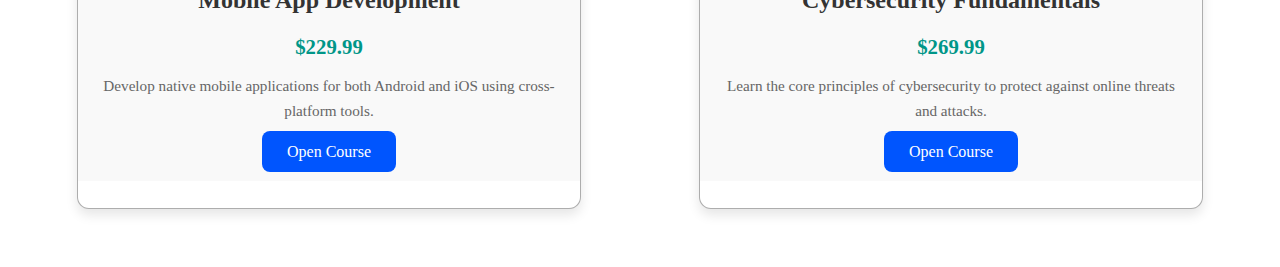
==== commit f3c39ff6: "Update courses.html" ====
--- a/courses.html
+++ b/courses.html
@@ -301,18 +301,6 @@
             </svg>
             Courses
         </a>
-        <a href="#trending">
-            <svg xmlns="http://www.w3.org/2000/svg" fill="none" viewBox="0 0 24 24" stroke-width="1.5" stroke="currentColor" class="size-6">
-                <path stroke-linecap="round" stroke-linejoin="round" d="M2.25 18 9 11.25l4.306 4.306a11.95 11.95 0 0 1 5.814-5.518l2.74-1.22m0 0-5.94-2.281m5.94 2.28-2.28 5.941" />
-            </svg>
-            Trending
-        </a>
-        <a href="#contact">
-            <svg xmlns="http://www.w3.org/2000/svg" fill="none" viewBox="0 0 24 24" stroke-width="1.5" stroke="currentColor" class="size-6">
-                <path stroke-linecap="round" stroke-linejoin="round" d="M7.5 14.25v2.25m3-4.5v4.5m3-6.75v6.75m3-9v9M6 20.25h12A2.25 2.25 0 0 0 20.25 18V6A2.25 2.25 0 0 0 18 3.75H6A2.25 2.25 0 0 0 3.75 6v12A2.25 2.25 0 0 0 6 20.25Z" />
-            </svg>
-            Progress
-        </a>
 
         <a href="profile.html">
             <svg xmlns="http://www.w3.org/2000/svg" fill="none" viewBox="0 0 24 24" strokeWidth={1.5} stroke="currentColor" class="size-6">
@@ -336,7 +324,7 @@
                 <h3>Web Development Bootcamp</h3>
                 <p class="course-price">$199.99</p>
                 <p class="course-description">Learn to build modern websites and applications with HTML, CSS, and JavaScript.</p>
-                <a href="/course1-enroll" class="enroll-btn">Enroll Now</a>
+                <a href="./courses/html_course.html" class="enroll-btn">Open Course</a>
             </div>
         </div>
     
@@ -345,20 +333,9 @@
             <img src="./images/pyds.jpeg" alt="Course 2 Image" class="course-image">
             <div class="course-details">
                 <h3>Python for Data Science</h3>
-                <p class="course-price">$249.99</p>
+                <p class="course-price">Free</p>
                 <p class="course-description">Master Python programming for data science and machine learning projects.</p>
-                <a href="/course2-enroll" class="enroll-btn">Enroll Now</a>
-            </div>
-        </div>
-    
-        <!-- Course 3 -->
-        <div class="course-card">
-            <img src="./images/mlpy.jpeg" alt="Course 3 Image" class="course-image">
-            <div class="course-details">
-                <h3>Machine Learning A-Z</h3>
-                <p class="course-price">$299.99</p>
-                <p class="course-description">Understand machine learning algorithms and apply them in real-world projects.</p>
-                <a href="/course3-enroll" class="enroll-btn">Enroll Now</a>
+                <a href="./python_ds.html" class="enroll-btn">Open Course</a>
             </div>
         </div>
     
@@ -369,7 +346,7 @@
                 <h3>JavaScript for Beginners</h3>
                 <p class="course-price">$179.99</p>
                 <p class="course-description">Begin your programming journey by mastering JavaScript fundamentals.</p>
-                <a href="/course4-enroll" class="enroll-btn">Enroll Now</a>
+                <a href="./html_course.html" class="enroll-btn">Open Course</a>
             </div>
         </div>
     
@@ -380,9 +357,21 @@
                 <h3>React.js for Frontend</h3>
                 <p class="course-price">$219.99</p>
                 <p class="course-description">Build dynamic user interfaces with React.js and master the art of modern frontend development.</p>
-                <a href="/course5-enroll" class="enroll-btn">Enroll Now</a>
-            </div>
-        </div>
+                <a href="/course5-enroll" class="enroll-btn">Open Course</a>
+            </div>
+        </div>
+
+
+                <!-- Course 3 -->
+                <div class="course-card">
+                    <img src="./images/mlpy.jpeg" alt="Course 3 Image" class="course-image">
+                    <div class="course-details">
+                        <h3>Machine Learning A-Z</h3>
+                        <p class="course-price"> Free</p>
+                        <p class="course-description">Understand machine learning algorithms and apply them in real-world projects.</p>
+                        <a href="./ml.html" class="enroll-btn">Open Course</a>
+                    </div>
+                </div>
     
         <!-- Course 6 -->
         <div class="course-card">
@@ -391,7 +380,7 @@
                 <h3>Full Stack Web Development</h3>
                 <p class="course-price">$349.99</p>
                 <p class="course-description">Become a full-stack web developer by mastering both front-end and back-end technologies.</p>
-                <a href="/course6-enroll" class="enroll-btn">Enroll Now</a>
+                <a href="./html_course.html" class="enroll-btn">Open Course</a>
             </div>
         </div>
     
@@ -402,7 +391,7 @@
                 <h3>Advanced SQL & Databases</h3>
                 <p class="course-price">$159.99</p>
                 <p class="course-description">Enhance your SQL skills and work with advanced database concepts to handle complex queries.</p>
-                <a href="/course7-enroll" class="enroll-btn">Enroll Now</a>
+                <a href="/course7-enroll" class="enroll-btn">Open Course</a>
             </div>
         </div>
     
@@ -413,7 +402,7 @@
                 <h3>Data Analysis with R</h3>
                 <p class="course-price">$189.99</p>
                 <p class="course-description">Learn how to use R for data analysis and visualization in this comprehensive course.</p>
-                <a href="/course8-enroll" class="enroll-btn">Enroll Now</a>
+                <a href="/course8-enroll" class="enroll-btn">Open Course</a>
             </div>
         </div>
     
@@ -424,20 +413,20 @@
                 <h3>Mobile App Development</h3>
                 <p class="course-price">$229.99</p>
                 <p class="course-description">Develop native mobile applications for both Android and iOS using cross-platform tools.</p>
-                <a href="/course9-enroll" class="enroll-btn">Enroll Now</a>
-            </div>
-        </div>
-    
-       <!-- Course 10 -->
-<!--         <div class="course-card">
+                <a href="/course9-enroll" class="enroll-btn">Open Course</a>
+            </div>
+        </div>
+    
+        <!-- Course 10 -->
+        <div class="course-card">
             <img src="./images/cs.png" alt="Course 10 Image" class="course-image">
             <div class="course-details">
                 <h3>Cybersecurity Fundamentals</h3>
                 <p class="course-price">$269.99</p>
                 <p class="course-description">Learn the core principles of cybersecurity to protect against online threats and attacks.</p>
-                <a href="/course10-enroll" class="enroll-btn">Enroll Now</a>
-            </div>
-        </div> -->
+                <a href="/course10-enroll" class="enroll-btn">Open Course</a>
+            </div>
+        </div>
     </div>
     
     <script>
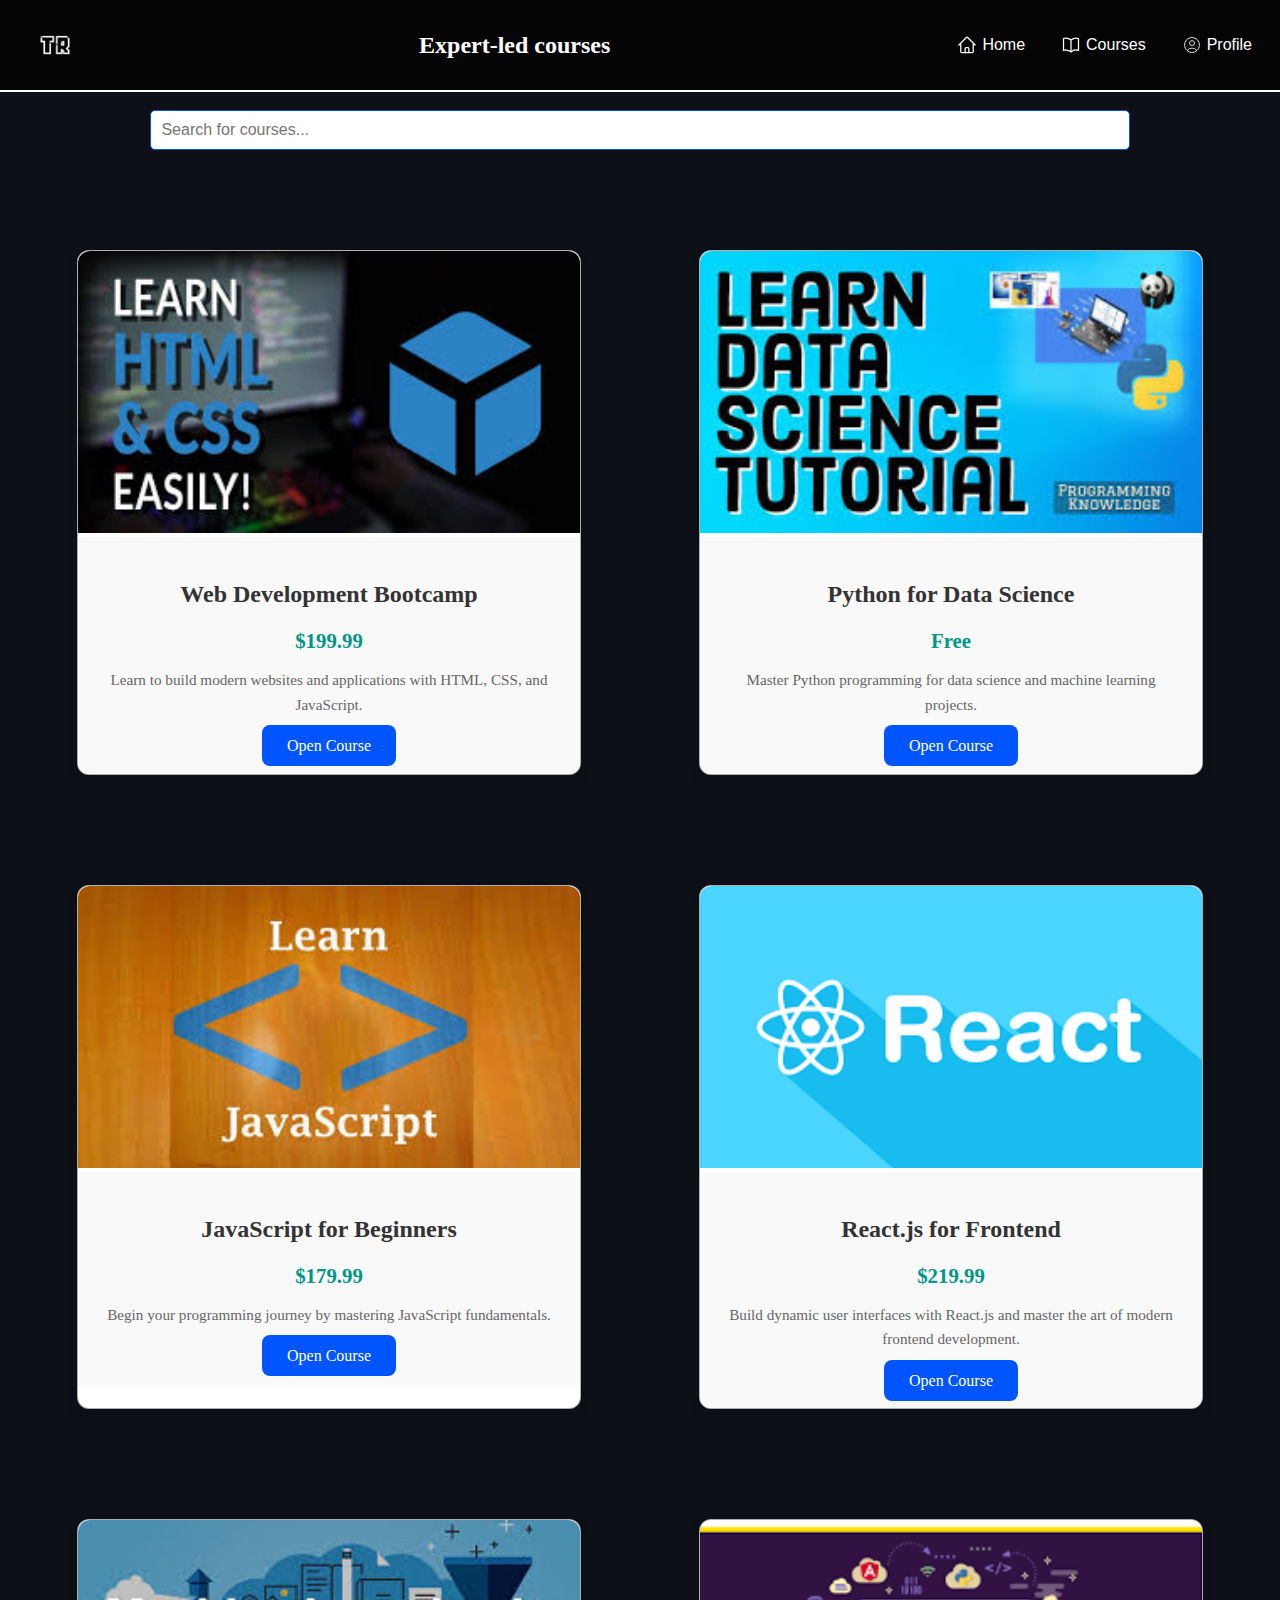
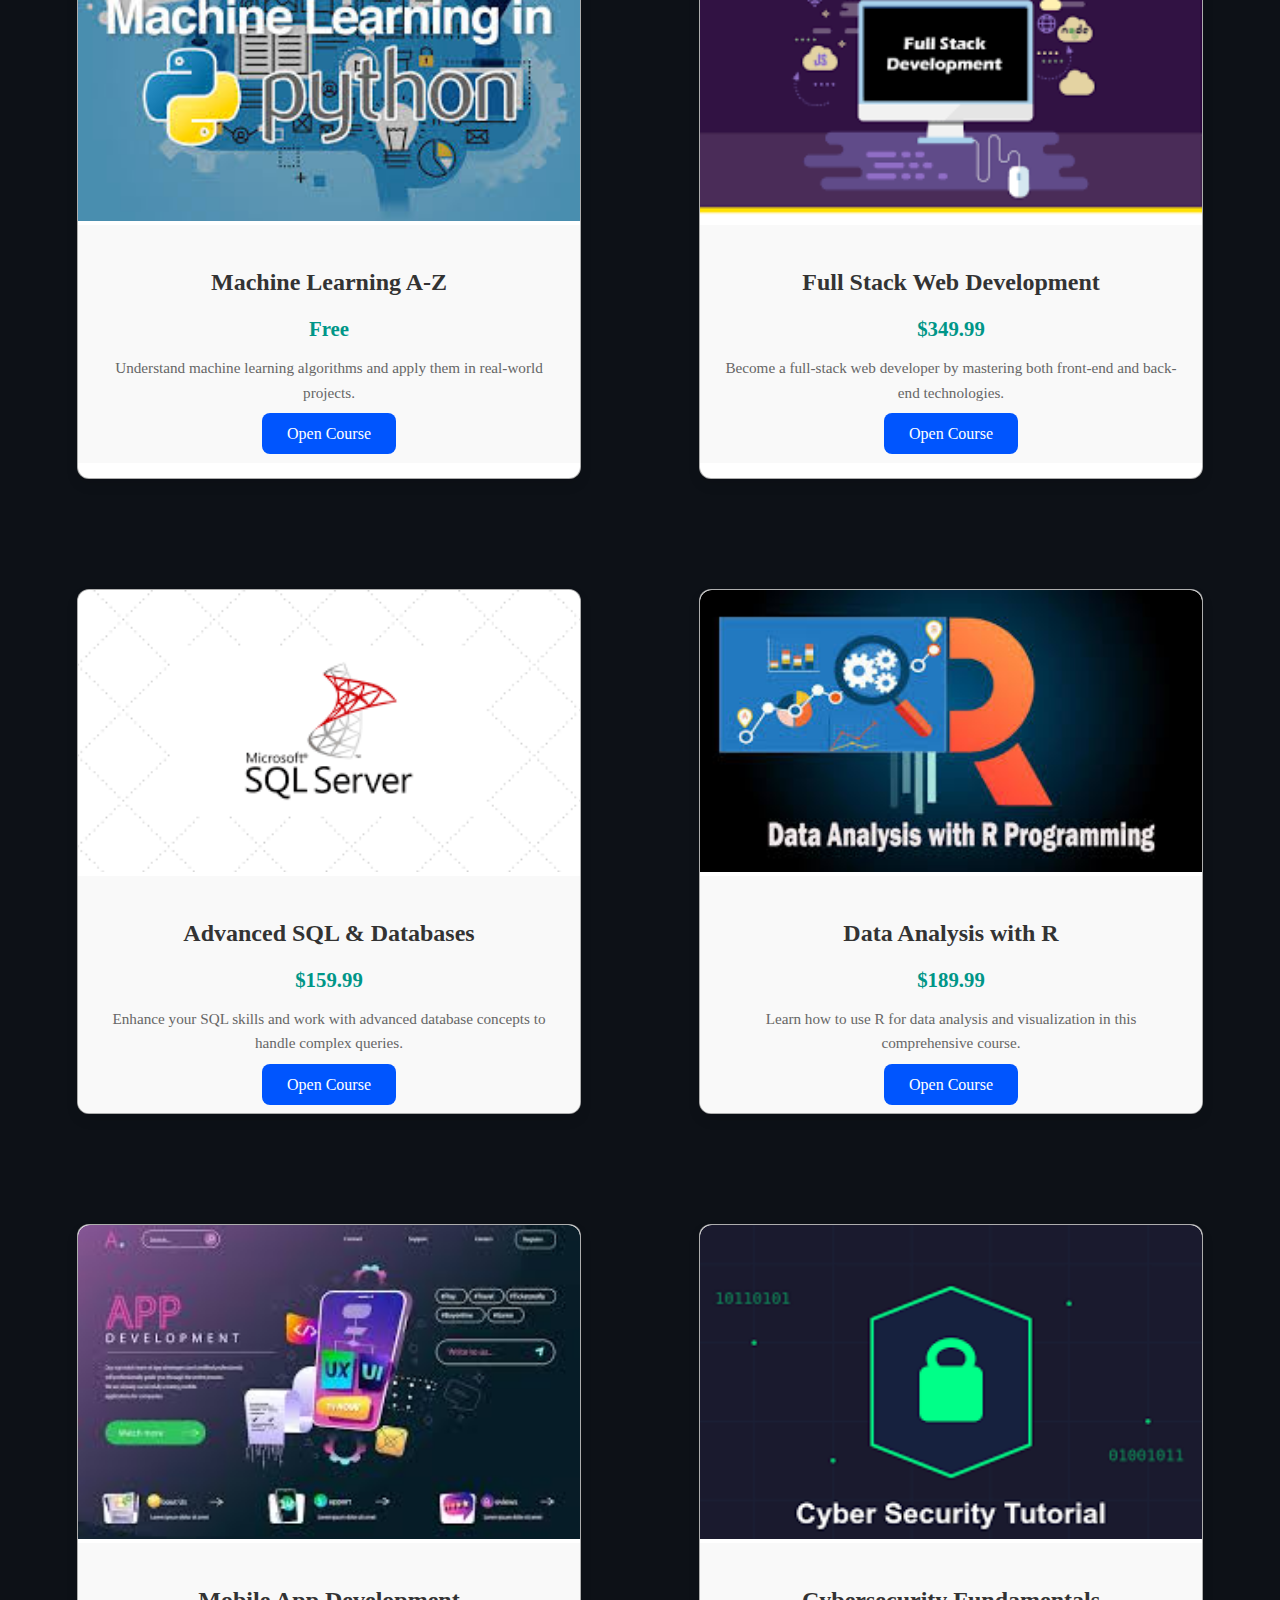
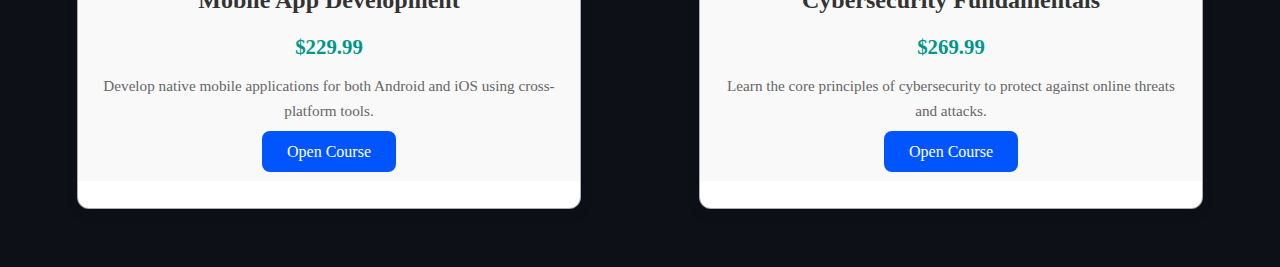
==== commit 43cd1654: "Update courses.html" ====
--- a/courses.html
+++ b/courses.html
@@ -7,8 +7,7 @@
 
 /* Add margin-top to the body or .search-container to push it below the navbar */
 body {
-    background-color: rgb(255, 255, 255);
-    
+    background-color: #0d1117;    
     margin-top: 60px; /* Adjust this value depending on the height of your navbar */
 }
 
@@ -123,7 +122,8 @@
     justify-content: space-around;
     gap: 20px;
     padding: 20px;
-    background-color:rgb(255, 255, 255);
+    background-color: #0d1117;
+
 }
 
 /* Individual course card */
@@ -324,7 +324,7 @@
                 <h3>Web Development Bootcamp</h3>
                 <p class="course-price">$199.99</p>
                 <p class="course-description">Learn to build modern websites and applications with HTML, CSS, and JavaScript.</p>
-                <a href="./courses/html_course.html" class="enroll-btn">Open Course</a>
+                <a href="./html_course.html" class="enroll-btn">Open Course</a>
             </div>
         </div>
     
